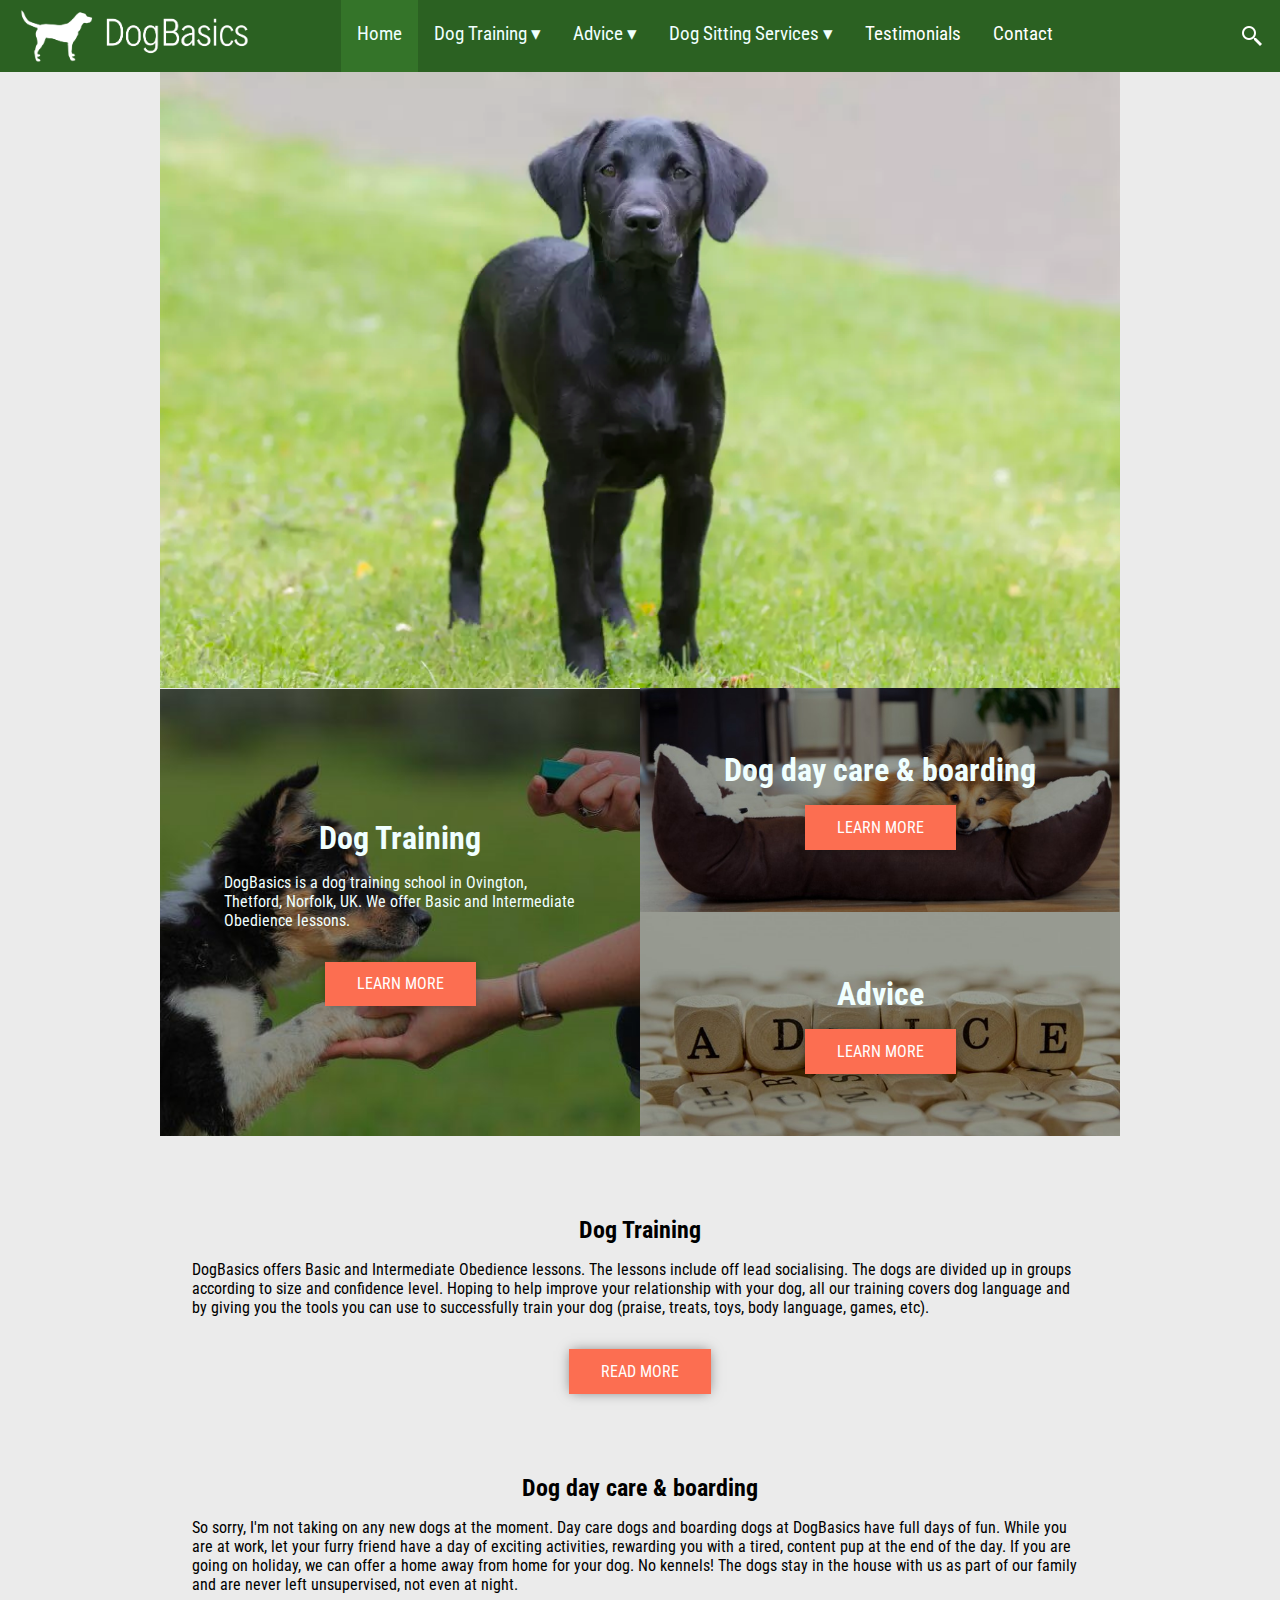
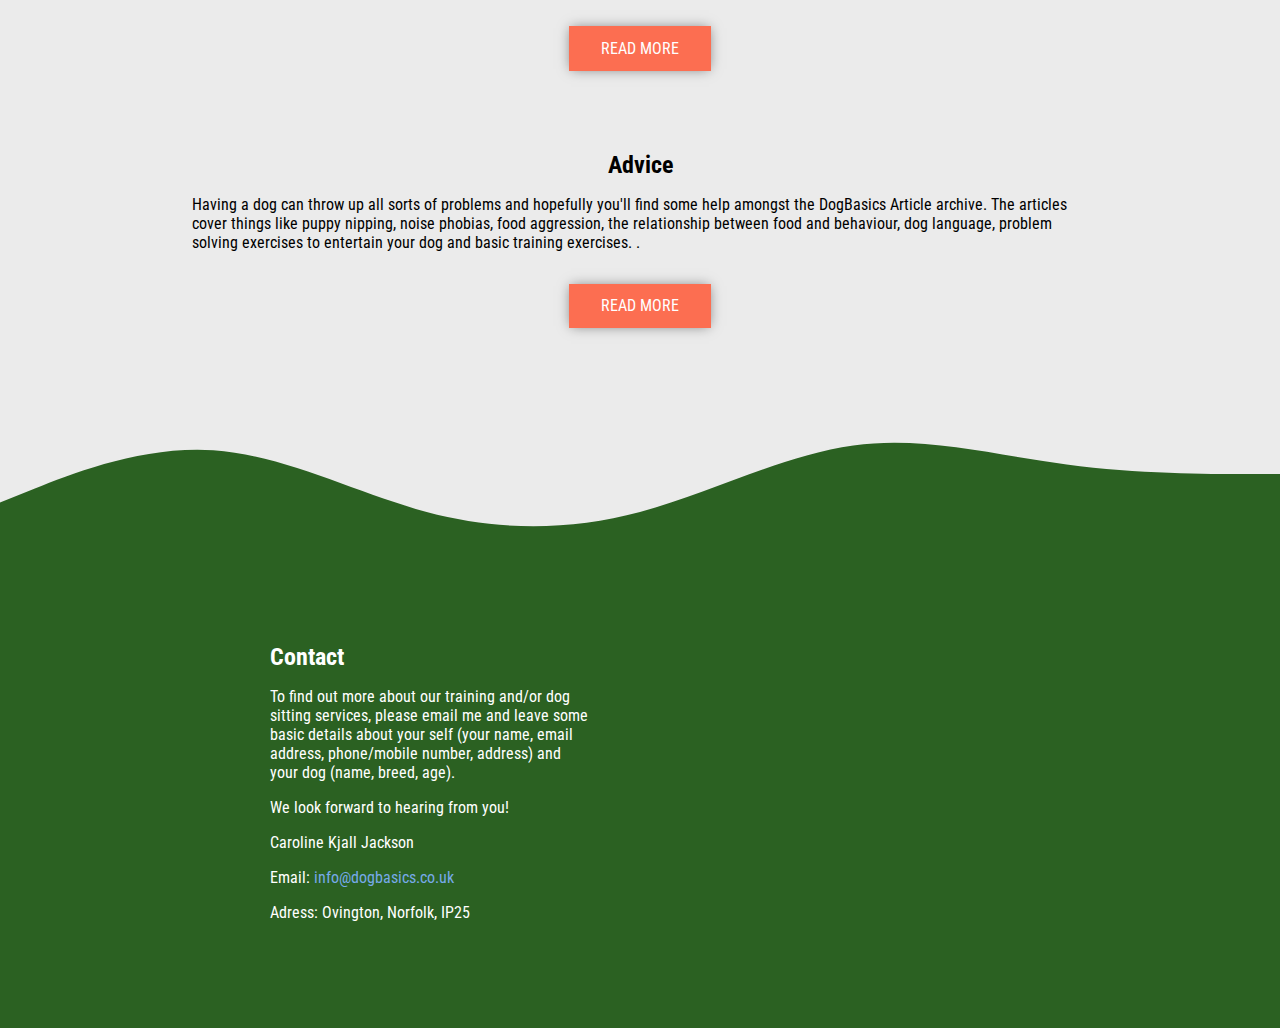
==== index.html @ d2e0d55a "added more content to the website" ====
<!DOCTYPE html>
<html lang="en">
  <head>
    <meta charset="UTF-8" />
    <meta name="viewport" content="width=device-width, initial-scale=1.0" />
    <meta http-equiv="X-UA-Compatible" content="ie=edge" />
    <title>DogBasics</title>
    <link
      href="https://fonts.googleapis.com/css?family=Roboto+Condensed:400,700&display=swap"
      rel="stylesheet"
    />

    <link rel="stylesheet" href="css/styles.css" />
    <link rel="stylesheet" href="css/drawer-menu-styles.css" />
  </head>
  <body>
    <header>
      <div class="brand">
        <img src="img/logo/DogBasics-logo/cover.png" alt="" />
      </div>

      <nav>
        <ul class="navbar">
          <li>Home</li>
          <li>Dog Training ▾</li>
          <li>Advice ▾</li>
          <li>Dog Sitting Services ▾</li>
          <li><a href="review.html">Testimonials</a></li>
          <li><a href="#contact">Contact</a></li>
        </ul>
      </nav>

      <!--    Made by Erik Terwan    -->
      <!--   24th of November 2015   -->
      <!--        MIT License        -->
      <nav role="navigation">
        <div id="menuToggle">
          <!--
    A fake / hidden checkbox is used as click reciever,
    so you can use the :checked selector on it.
    -->
          <input type="checkbox" />

          <!--
    Some spans to act as a hamburger.
    
    They are acting like a real hamburger,
    not that McDonalds stuff.
    -->
          <span></span>
          <span></span>
          <span></span>

          <!--
    Too bad the menu has to be inside of the button
    but hey, it's pure CSS magic.
    -->
          <ul id="menu">
            <a href="index.html"><li class="underline-effect">Home</li></a>
            <a href="#"><li class="underline-effect">Dog Training ▾</li></a>
            <a href="#"><li class="underline-effect">Advice ▾</li></a>
            <a href="#"
              ><li class="underline-effect">Dog Sitting Services ▾</li></a
            >
            <a href="review.html"
              ><li class="underline-effect">Testimonials</li></a
            >
            <a href="#contact"><li class="underline-effect">Contact</li></a>
          </ul>
        </div>
      </nav>

      <!--<div class="hamburger-menu">
        <img src="img/menu.png" alt="" />
      </div>-->
      <div class="search">
        <img src="img/search.png" alt="search" />
      </div>
    </header>

    <main>
      <div class="page">
        <img src="img/svart-hund.webp" alt="" />

        <div class="grid-container">
          <div class="box box1 flex flex-col">
            <h1>Dog Training</h1>
            <p>
                DogBasics is a dog training school in Ovington, Thetford, Norfolk, UK.
                We offer Basic and Intermediate Obedience lessons.
            </p>
            <a class="button" href="#article-1">Learn more</a class="button">
          </div>
          <div class="box box2 flex flex-col">
            <h1>Dog day care & boarding</h1>
            <a class="button"  href="#article-2">Learn more</a class="button">
          </div>
          <div class="box box3 flex flex-col">
            <h1>Advice</h1>
            <a class="button"  href="#article-3">Learn more</a class="button">
          </div>
        </div>

        <section class="article-section">
          <article id="article-1" class="article flex flex-col">
            <h2>Dog Training</h2>
            <p>
              DogBasics offers Basic and Intermediate Obedience lessons. The
              lessons include off lead socialising. The dogs are divided up in
              groups according to size and confidence level. Hoping to help
              improve your relationship with your dog, all our training covers
              dog language and by giving you the tools you can use to
              successfully train your dog (praise, treats, toys, body language,
              games, etc).
            </p>
            <a class="button" class="btn-primary">Read more</a class="button">
          </article>

          <article id="article-2" class="article flex flex-col">
            <h2>Dog day care & boarding</h2>
            <p>
              So sorry, I'm not taking on any new dogs at the moment. Day care
              dogs and boarding dogs at DogBasics have full days of fun. While
              you are at work, let your furry friend have a day of exciting
              activities, rewarding you with a tired, content pup at the end of
              the day. If you are going on holiday, we can offer a home away
              from home for your dog. No kennels! The dogs stay in the house
              with us as part of our family and are never left unsupervised, not
              even at night.
            </p>
            <a class="button" class="btn-primary">Read more</a class="button">
          </article>

          <article id="article-3" class="article flex flex-col">
            <h2>Advice</h2>
            <p>
              Having a dog can throw up all sorts of problems and hopefully
              you'll find some help amongst the DogBasics Article archive. The
              articles cover things like puppy nipping, noise phobias, food
              aggression, the relationship between food and behaviour, dog
              language, problem solving exercises to entertain your dog and
              basic training exercises. .
            </p>
            <a class="button" class="btn-primary">Read more</a class="button">
          </article>
        </section>
      </div>
    </main>

    <!-- Wave image that transitions to the footer -->
    <img class="wave" src="img/wave.svg" alt=""">

    <footer>
      <div id="contact" class="contact-info">
        <h2>Contact</h2>
        <p>
          To find out more about our training and/or dog sitting services,
          please email me and leave some basic details about your self (your
          name, email address, phone/mobile number, address) and your dog (name,
          breed, age).
        </p>
        <p>We look forward to hearing from you!</p>
        <p>Caroline Kjall Jackson</p>
        <p>
          Email:
          <span class="email underline-effect">info@dogbasics.co.uk</span>
        </p>
        <p>Adress: Ovington, Norfolk, IP25</p>
      </div>
      <iframe
        class="googlemaps"
        src="https://www.google.com/maps/embed?pb=!1m18!1m12!1m3!1d326721.86083802104!2d0.6578405490947411!3d52.668157270503066!2m3!1f0!2f0!3f0!3m2!1i1024!2i768!4f13.1!3m3!1m2!1s0x47d9d397fb3843c9%3A0x50e1ca8bbc21370!2sOvington%2C%20Norfolk%2C%20Thetford%2C%20Storbritannien!5e0!3m2!1ssv!2sse!4v1569840923042!5m2!1ssv!2sse"
        width="420"
        height="315"
        frameborder="0"
        style="border:0;"
        allowfullscreen=""
      ></iframe>
    </footer>
  </body>
</html>
---- css/styles.css ----
* {
  box-sizing: border-box;
  margin: 0;
  padding: 0;
}

body {
  font-family: "Roboto Condensed", sans-serif;
  background-color: rgb(235, 235, 235);
}

.button {
  margin-top: 1rem;
  padding: .8rem 2rem;
  box-shadow: 0px 0px 12px -2px rgba(0,0,0,0.5);
  background: #FC6E51;
  color: white;
  text-transform: uppercase;
  text-decoration: none;
  transition: background-color .6s ease;
  border: none;
  outline: none;
}
.button:hover {
  background: rgb(189, 74, 51);
}

a {
  text-decoration: none;
  color: white;
}
a:hover {
  color: white;
}

.flex {
  display: flex;
  justify-content: center;
  align-items: center;
}

.flex-col {
  flex-direction: column;
}

/* HEADER */
header {
  display: flex;
  justify-content: space-between;
  align-items: center;
  background-color: #2b6122;
  color: azure;
  padding: 0 1rem;
}

.brand {
  font-size: 2.5rem;
  display: flex;
  align-items: center;
}

.brand img {
  width: 15rem;
}

.navbar {
  display: none;
  justify-content: center;
  list-style: none;
  font-size: 1.2rem;
  padding-inline-start: 0;
}

.navbar li {
  padding: 1.4rem 1rem;
  border-bottom: 4px solid rgba(255, 255, 255, 0);

  transition: background-color 0.5s ease;
  transition: border-bottom 0.5s ease;
}
.navbar li:hover {
  border-bottom: 4px solid white;
  cursor: pointer;
  background-color: #347429;
}

.navbar li:first-child {
  background-color: #347429;
}

.search {
  display: none;
  justify-content: flex-end;
}

.search img {
  color: white;
  width: 1.5rem;
}

/* MAIN */
main {
  display: flex;
  justify-content: center;
  padding-bottom: 2rem;
}

.page {
  max-width: 960px;
  display: flex;
  flex-direction: column;
  align-items: center;
}

.page img {
  width: 100%;
}

.grid-container {
  display: grid;
  grid-template-areas:
  "box1"
  "box2"
  "box3";
  color: azure;
}

.box {
  background-repeat: no-repeat;
  background-size: 100%, cover;
  background-position: center;
  height: 14rem;
}
.box1 {
  grid-area: box1;
  background-image: url("../img/dog-clicker-training.jpg");
  padding: 0 4rem;
}
.box1 p {
  margin-top: 1rem;
}
.box2 {
  grid-area: box2;
  background-image: url("../img/dog-bed.jpg") ;

}
.box3 {
  grid-area: box3;
  background-image: url("../img/advice.jpg");
 
}

.article-section {
  margin: 0 2rem;
}
.article {
  margin-top: 5rem;
}
.article p {
  margin-top: 1rem;
}

.wave {
  margin-bottom: -1rem; /* Fråga varför detta behövs */
}

/* FOOTER */
footer {
  background-color: #2b6122;
  color: white;
  display: flex;
  justify-content: center;
  padding-bottom: 5rem;
}

.contact-info {
  width: 20rem;
  display: flex;
  flex-direction: column;
  justify-content: center;
}

.contact-info h2,
p {
  margin-bottom: 1rem;
}

.contact-info .email {
  color: #77aae9;
}

@media only screen and (min-width: 1150px) {
  .navbar {
    display: flex;
  }

  .search {
    display: flex;
  }

  .hamburger-menu {
    display: none;
  }
}

@media only screen and (min-width: 600px) {
  .grid-container {
   
  }
}
@media only screen and (min-width: 900px) {
  .grid-container {
    grid-template-columns: 1fr 1fr;
    grid-template-areas:
      "box1 box2"
      "box1 box3";
  }

  .box1 {
    background-size: 140%;
    height: 28rem;
  }
}

/* ANIMATIONS */
.underline-effect {
  position: relative;
}

.underline-effect::before {
  content: "";
  position: absolute;
  bottom: 0;
  left: 0;
  right: 0;
  height: 2px;
  background-color: #000000;
  transform-origin: bottom right;
  transform: scaleX(0);
  transition: transform 0.5s ease;
}

.underline-effect:hover::before {
  transform-origin: bottom left;
  transform: scaleX(1);
}
---- css/drawer-menu-styles.css ----
/*
 * Made by Erik Terwan
 * 24th of November 2015
 * MIT License
 *
 *
 * If you are thinking of using this in
 * production code, beware of the browser
 * prefixes.
 */

#menu a {
  text-decoration: none;
  color: #232323;
  transition: color 0.3s ease;
}

#menu a:hover {
  color: tomato;
}

#menuToggle {
  display: block;
  position: relative;

  z-index: 1;

  -webkit-user-select: none;
  user-select: none;
}

#menuToggle input {
  display: block;
  width: 40px;
  height: 32px;
  position: absolute;
  top: -7px;
  left: -5px;

  cursor: pointer;

  opacity: 0; /* hide this */
  z-index: 2; /* and place it over the hamburger */

  -webkit-touch-callout: none;
}

/*
  * Just a quick hamburger
  */
#menuToggle span {
  display: block;
  width: 33px;
  height: 4px;
  margin-bottom: 5px;
  position: relative;

  background: white;
  border-radius: 3px;

  z-index: 1;

  transform-origin: 4px 0px;

  transition: transform 0.5s cubic-bezier(0.77, 0.2, 0.05, 1),
    background 0.5s cubic-bezier(0.77, 0.2, 0.05, 1), opacity 0.55s ease;
}

#menuToggle span:first-child {
  transform-origin: 0% 0%;
}

#menuToggle span:nth-last-child(2) {
  transform-origin: 0% 100%;
}

/* 
  * Transform all the slices of hamburger
  * into a crossmark.
  */
#menuToggle input:checked ~ span {
  opacity: 1;
  transform: rotate(45deg) translate(-2px, -1px);
  background: #232323;
}

/*
  * But let's hide the middle one.
  */
#menuToggle input:checked ~ span:nth-last-child(3) {
  opacity: 0;
  transform: rotate(0deg) scale(0.2, 0.2);
}

/*
  * Ohyeah and the last one should go the other direction
  */
#menuToggle input:checked ~ span:nth-last-child(2) {
  transform: rotate(-45deg) translate(0, -1px);
}

/*
  * Make this absolute positioned
  * at the top left of the screen
  */
#menu {
  position: absolute;
  width: 300px;
  height: 100vh;
  margin: -100px 0 0 -250px;
  padding: 50px;
  padding-top: 125px;

  background: #ededed;
  list-style-type: none;
  -webkit-font-smoothing: antialiased;
  /* to stop flickering of text in safari */

  transform-origin: 0% 0%;
  transform: translate(100%, 0);

  transition: transform 0.5s cubic-bezier(0.77, 0.2, 0.05, 1);
}

#menu li {
  padding: 10px 0;
  font-size: 22px;
}

/*
  * And let's slide it in from the left
  */
#menuToggle input:checked ~ ul {
  transform: none;
}

@media only screen and (min-width: 1150px) {
 

  #menuToggle {
    display: none;
  }
}
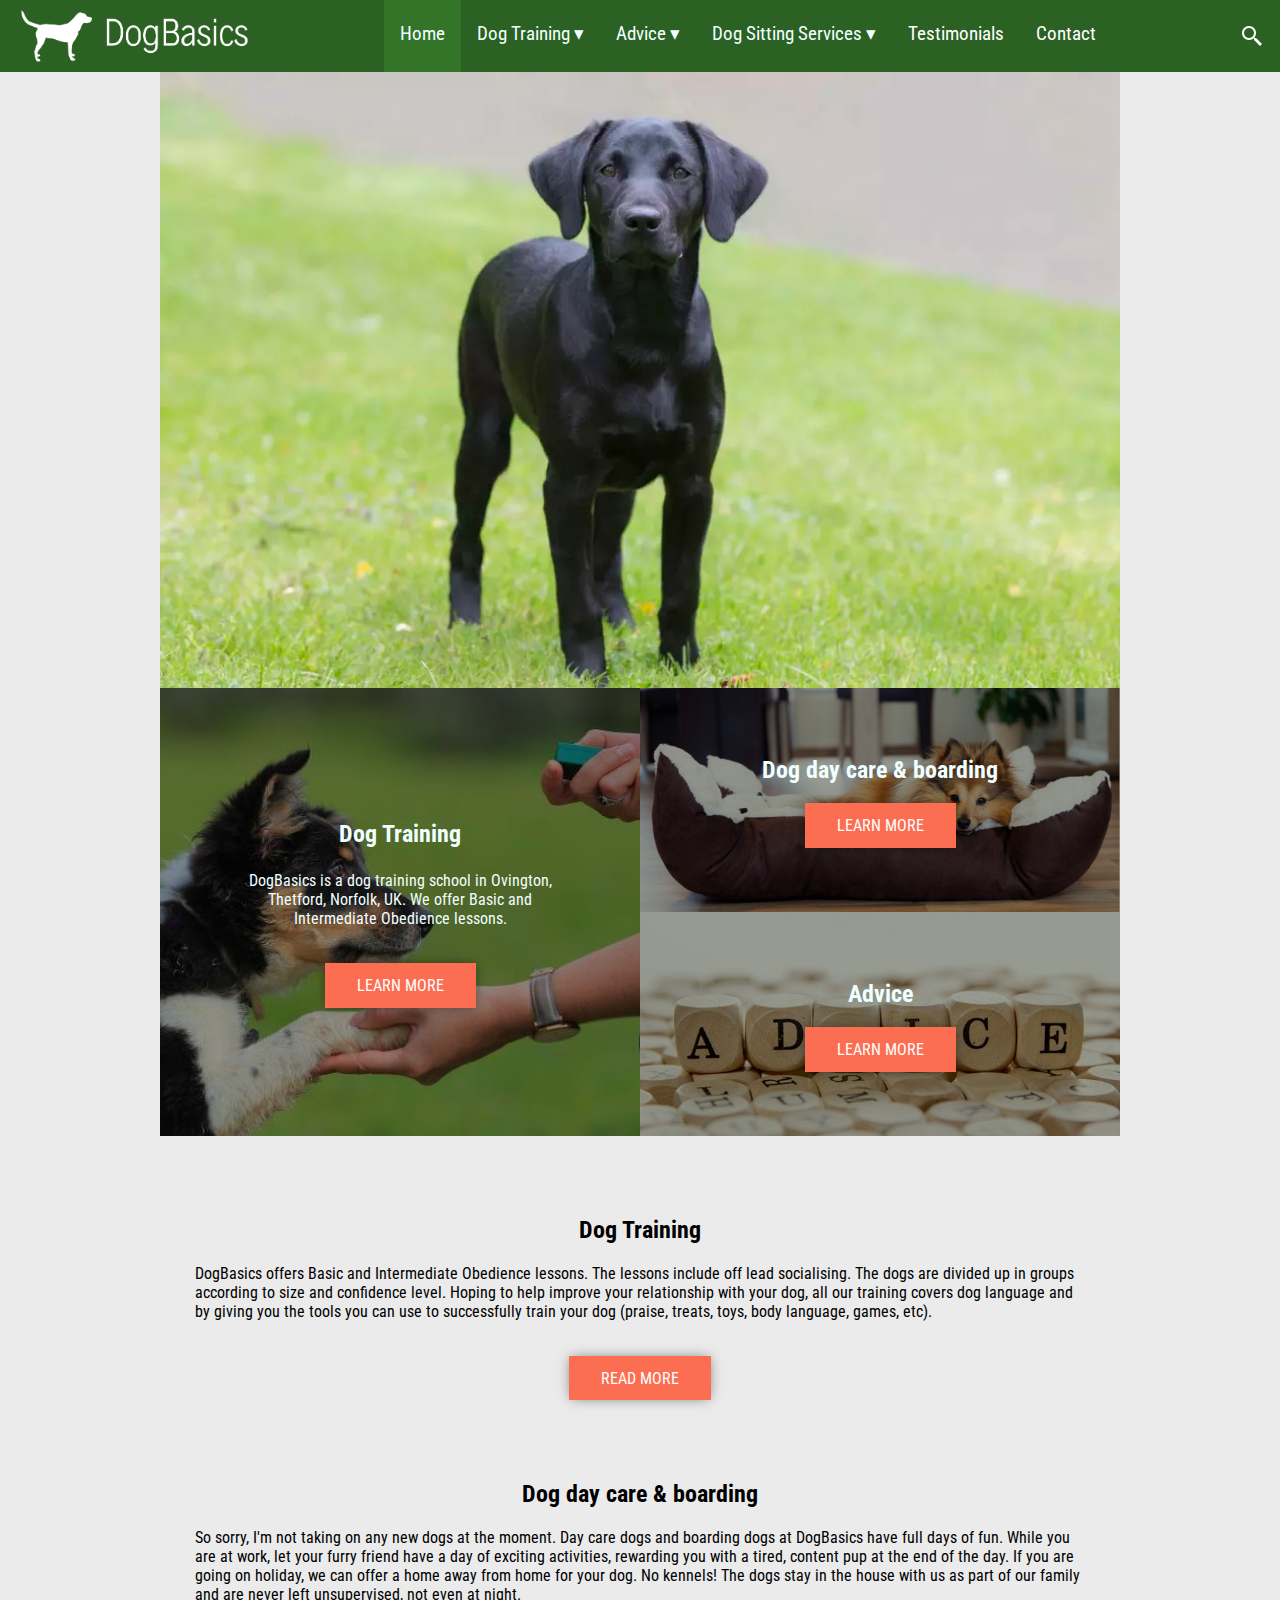
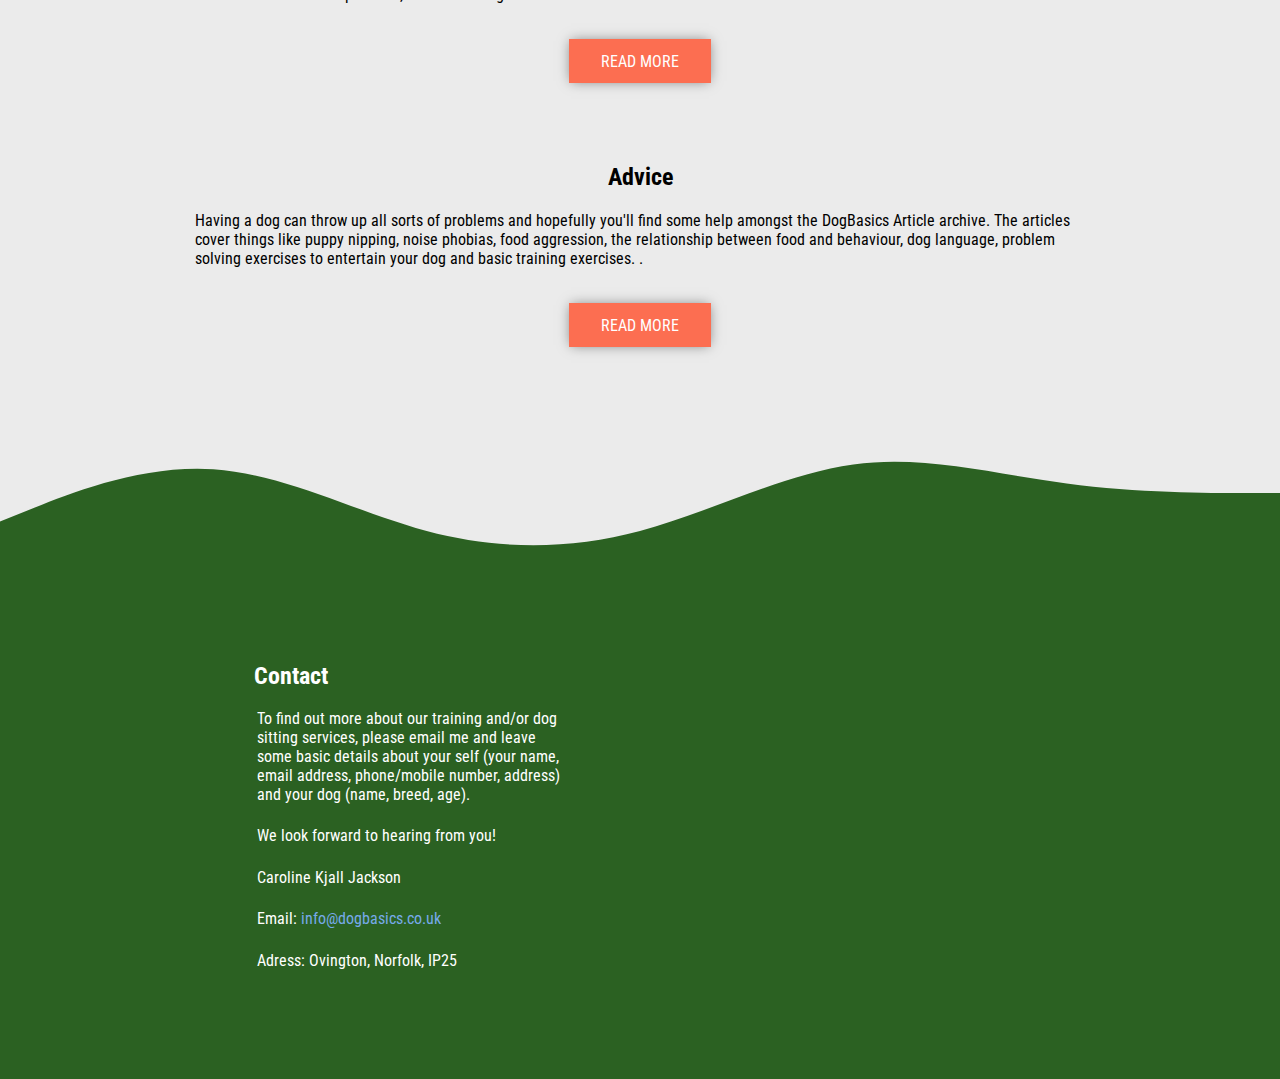
==== commit 5fefe318: "added a review page and made the footer responsive" ====
--- a/index.html
+++ b/index.html
@@ -30,31 +30,13 @@
         </ul>
       </nav>
 
-      <!--    Made by Erik Terwan    -->
-      <!--   24th of November 2015   -->
-      <!--        MIT License        -->
-      <nav role="navigation">
-        <div id="menuToggle">
-          <!--
-    A fake / hidden checkbox is used as click reciever,
-    so you can use the :checked selector on it.
-    -->
+  <!--
           <input type="checkbox" />
 
-          <!--
-    Some spans to act as a hamburger.
-    
-    They are acting like a real hamburger,
-    not that McDonalds stuff.
-    -->
           <span></span>
           <span></span>
           <span></span>
 
-          <!--
-    Too bad the menu has to be inside of the button
-    but hey, it's pure CSS magic.
-    -->
           <ul id="menu">
             <a href="index.html"><li class="underline-effect">Home</li></a>
             <a href="#"><li class="underline-effect">Dog Training ▾</li></a>
@@ -69,10 +51,11 @@
           </ul>
         </div>
       </nav>
+    -->
 
-      <!--<div class="hamburger-menu">
+      <div class="hamburger-menu">
         <img src="img/menu.png" alt="" />
-      </div>-->
+      </div>
       <div class="search">
         <img src="img/search.png" alt="search" />
       </div>
@@ -84,7 +67,7 @@
 
         <div class="grid-container">
           <div class="box box1 flex flex-col">
-            <h1>Dog Training</h1>
+            <h2>Dog Training</h2>
             <p>
                 DogBasics is a dog training school in Ovington, Thetford, Norfolk, UK.
                 We offer Basic and Intermediate Obedience lessons.
@@ -92,11 +75,11 @@
             <a class="button" href="#article-1">Learn more</a class="button">
           </div>
           <div class="box box2 flex flex-col">
-            <h1>Dog day care & boarding</h1>
-            <a class="button"  href="#article-2">Learn more</a class="button">
+            <h2>Dog day care & boarding</h2>
+            <a class="button" href="#article-2">Learn more</a class="button">
           </div>
           <div class="box box3 flex flex-col">
-            <h1>Advice</h1>
+            <h2>Advice</h2>
             <a class="button"  href="#article-3">Learn more</a class="button">
           </div>
         </div>
@@ -150,7 +133,7 @@
     <!-- Wave image that transitions to the footer -->
     <img class="wave" src="img/wave.svg" alt=""">
 
-    <footer>
+    <footer class="flex flex-col">
       <div id="contact" class="contact-info">
         <h2>Contact</h2>
         <p>
--- a/css/styles.css
+++ b/css/styles.css
@@ -42,6 +42,7 @@
 .flex-col {
   flex-direction: column;
 }
+
 
 /* HEADER */
 header {
@@ -127,7 +128,7 @@
 
 .box {
   background-repeat: no-repeat;
-  background-size: 100%, cover;
+  background-size: cover;
   background-position: center;
   height: 14rem;
 }
@@ -135,6 +136,11 @@
   grid-area: box1;
   background-image: url("../img/dog-clicker-training.jpg");
   padding: 0 4rem;
+  text-align: center;
+}
+.box > h2, p {
+  background: rgba(0,0,0,0);
+  padding: .2rem;
 }
 .box1 p {
   margin-top: 1rem;
@@ -168,8 +174,6 @@
 footer {
   background-color: #2b6122;
   color: white;
-  display: flex;
-  justify-content: center;
   padding-bottom: 5rem;
 }
 
@@ -189,6 +193,11 @@
   color: #77aae9;
 }
 
+.googlemaps {
+  margin-top: 2rem;
+}
+
+/* LARGE SCREEN */
 @media only screen and (min-width: 1150px) {
   .navbar {
     display: flex;
@@ -203,11 +212,7 @@
   }
 }
 
-@media only screen and (min-width: 600px) {
-  .grid-container {
-   
-  }
-}
+/* MEDIUM SCREEN */
 @media only screen and (min-width: 900px) {
   .grid-container {
     grid-template-columns: 1fr 1fr;
@@ -217,9 +222,18 @@
   }
 
   .box1 {
-    background-size: 140%;
+    background-size: 155%;
     height: 28rem;
   }
+
+  footer {
+    flex-direction: row !important;
+  }
+
+  .contact-info {
+    margin-right: 2rem;
+  }
+
 }
 
 /* ANIMATIONS */
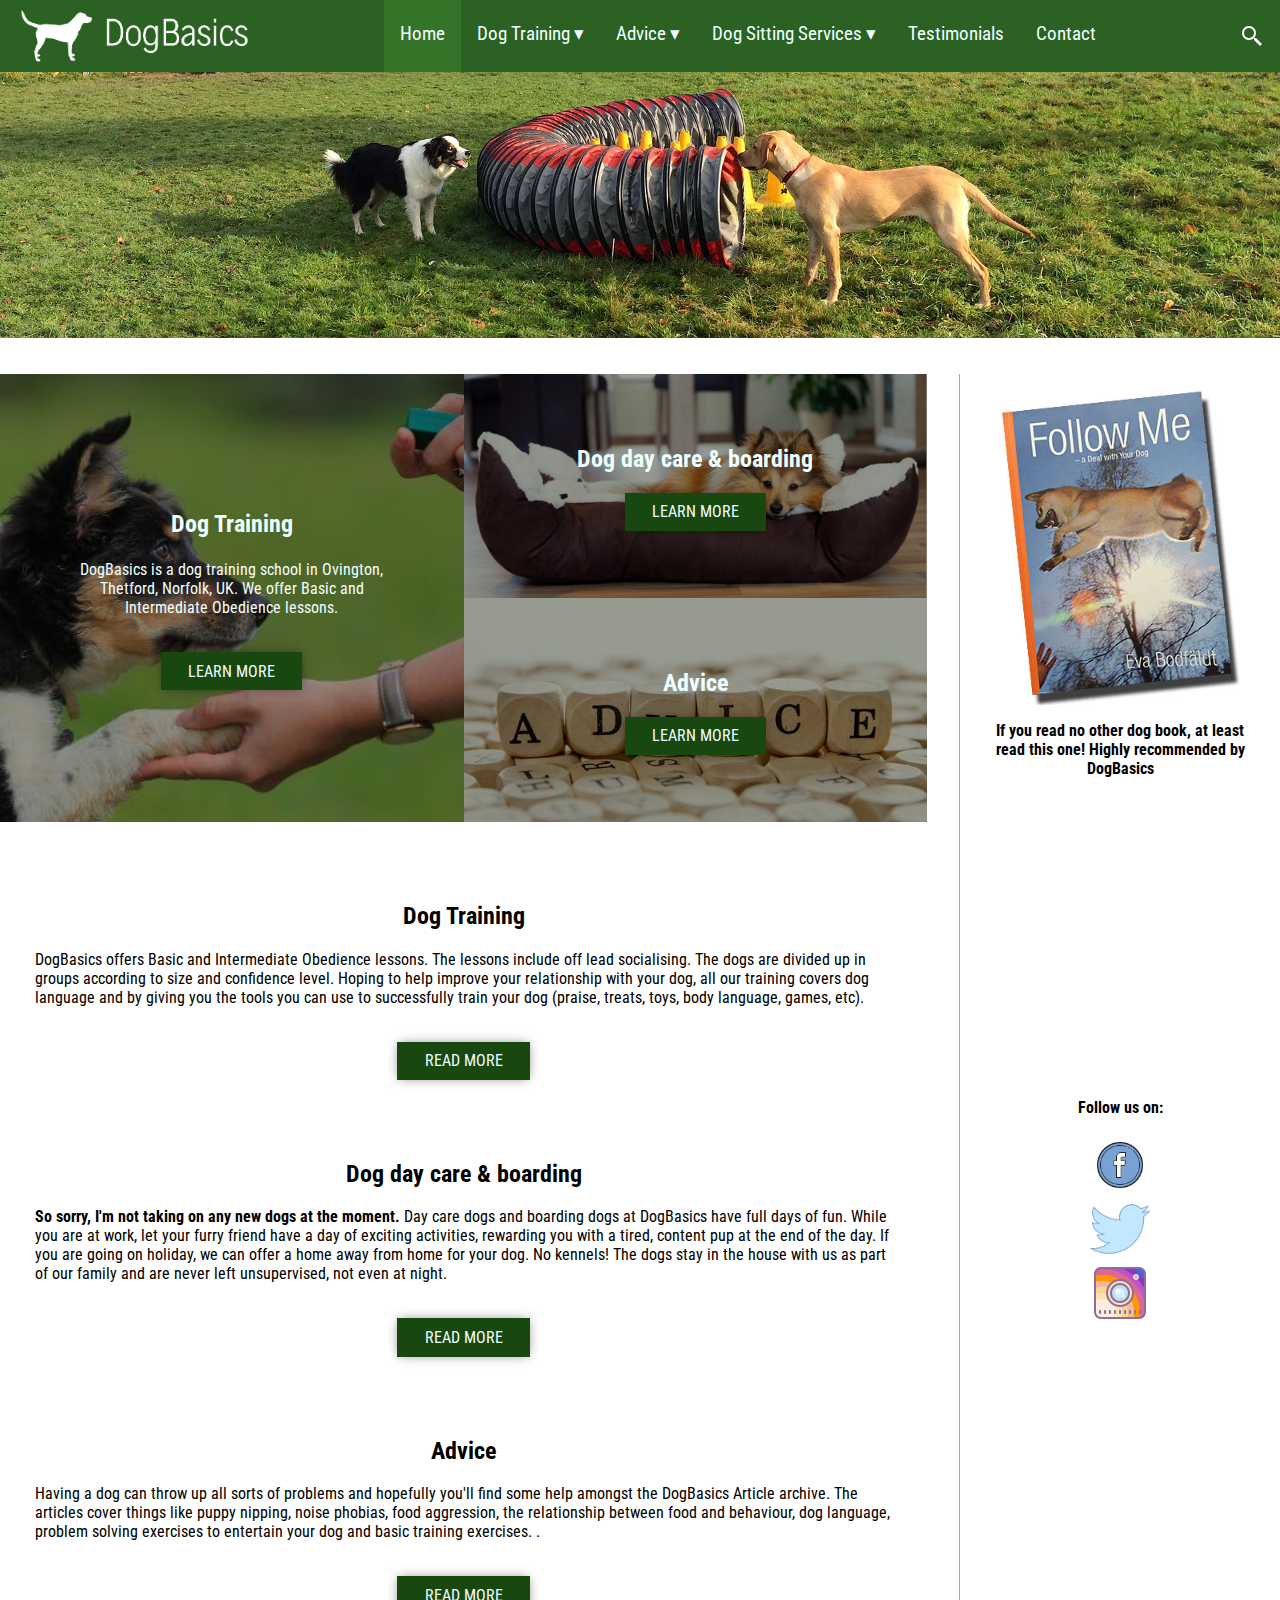
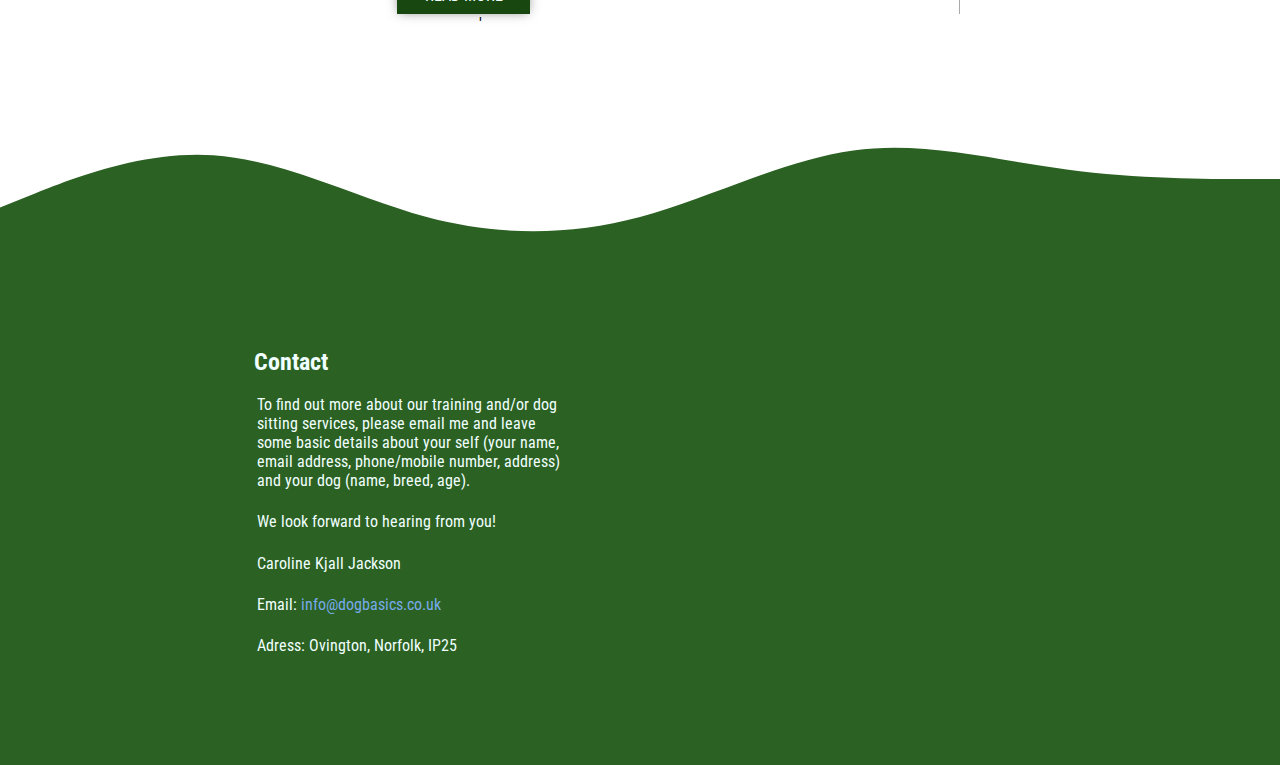
==== commit 2d6e5137: "added a sidebar to index.html and a folder with screenshots" ====
--- a/index.html
+++ b/index.html
@@ -15,124 +15,128 @@
   </head>
   <body>
     <header>
-      <div class="brand">
-        <img src="img/logo/DogBasics-logo/cover.png" alt="" />
+      <div class="navbar-container">
+        <div class="brand">
+          <img src="img/logo/DogBasics-logo/cover.png" alt="" />
+        </div>
+
+        <nav>
+          <ul class="navbar">
+            <li>Home</li>
+            <li>Dog Training ▾</li>
+            <li>Advice ▾</li>
+            <li>Dog Sitting Services ▾</li>
+            <li><a href="review.html">Testimonials</a></li>
+            <li><a href="#contact">Contact</a></li>
+          </ul>
+        </nav>
+
+        <div class="hamburger-menu">
+          <img src="img/menu.png" alt="" />
+        </div>
+        <div class="search">
+          <img src="img/search.png" alt="search" />
+        </div>
       </div>
-
-      <nav>
-        <ul class="navbar">
-          <li>Home</li>
-          <li>Dog Training ▾</li>
-          <li>Advice ▾</li>
-          <li>Dog Sitting Services ▾</li>
-          <li><a href="review.html">Testimonials</a></li>
-          <li><a href="#contact">Contact</a></li>
-        </ul>
-      </nav>
-
-  <!--
-          <input type="checkbox" />
-
-          <span></span>
-          <span></span>
-          <span></span>
-
-          <ul id="menu">
-            <a href="index.html"><li class="underline-effect">Home</li></a>
-            <a href="#"><li class="underline-effect">Dog Training ▾</li></a>
-            <a href="#"><li class="underline-effect">Advice ▾</li></a>
-            <a href="#"
-              ><li class="underline-effect">Dog Sitting Services ▾</li></a
-            >
-            <a href="review.html"
-              ><li class="underline-effect">Testimonials</li></a
-            >
-            <a href="#contact"><li class="underline-effect">Contact</li></a>
-          </ul>
-        </div>
-      </nav>
-    -->
-
-      <div class="hamburger-menu">
-        <img src="img/menu.png" alt="" />
-      </div>
-      <div class="search">
-        <img src="img/search.png" alt="search" />
-      </div>
+      <img
+        class="cover-img"
+        src="img/cover-img.jpg"
+        style="width:100%;"
+        alt=""
+      />
     </header>
 
     <main>
-      <div class="page">
-        <img src="img/svart-hund.webp" alt="" />
+      <div class="page" style="margin-top: 0px;">
+        <section class="content">
+          <div class="grid-container">
+            <div class="box box1 flex flex-col">
+              <h2>Dog Training</h2>
+              <p>
+                DogBasics is a dog training school in Ovington, Thetford,
+                Norfolk, UK. We offer Basic and Intermediate Obedience lessons.
+              </p>
+              <a class="button" href="#article-1">Learn more</a>
+            </div>
+            <div class="box box2 flex flex-col">
+              <h2>Dog day care & boarding</h2>
+              <a class="button" href="#article-2">Learn more</a>
+            </div>
+            <div class="box box3 flex flex-col">
+              <h2>Advice</h2>
+              <a class="button" href="#article-3">Learn more</a>
+            </div>
+          </div>
 
-        <div class="grid-container">
-          <div class="box box1 flex flex-col">
-            <h2>Dog Training</h2>
-            <p>
-                DogBasics is a dog training school in Ovington, Thetford, Norfolk, UK.
-                We offer Basic and Intermediate Obedience lessons.
-            </p>
-            <a class="button" href="#article-1">Learn more</a class="button">
-          </div>
-          <div class="box box2 flex flex-col">
-            <h2>Dog day care & boarding</h2>
-            <a class="button" href="#article-2">Learn more</a class="button">
-          </div>
-          <div class="box box3 flex flex-col">
-            <h2>Advice</h2>
-            <a class="button"  href="#article-3">Learn more</a class="button">
-          </div>
-        </div>
+          <section class="article-section">
+            <article id="article-1" class="article flex flex-col">
+              <h2>Dog Training</h2>
+              <p>
+                DogBasics offers Basic and Intermediate Obedience lessons. The
+                lessons include off lead socialising. The dogs are divided up in
+                groups according to size and confidence level. Hoping to help
+                improve your relationship with your dog, all our training covers
+                dog language and by giving you the tools you can use to
+                successfully train your dog (praise, treats, toys, body
+                language, games, etc).
+              </p>
+              <a class="button" class="btn-primary">Read more</a>
+            </article>
 
-        <section class="article-section">
-          <article id="article-1" class="article flex flex-col">
-            <h2>Dog Training</h2>
-            <p>
-              DogBasics offers Basic and Intermediate Obedience lessons. The
-              lessons include off lead socialising. The dogs are divided up in
-              groups according to size and confidence level. Hoping to help
-              improve your relationship with your dog, all our training covers
-              dog language and by giving you the tools you can use to
-              successfully train your dog (praise, treats, toys, body language,
-              games, etc).
-            </p>
-            <a class="button" class="btn-primary">Read more</a class="button">
-          </article>
+            <article id="article-2" class="article flex flex-col">
+              <h2>Dog day care & boarding</h2>
+              <p>
+                <strong
+                  >So sorry, I'm not taking on any new dogs at the
+                  moment.</strong
+                >
+                Day care dogs and boarding dogs at DogBasics have full days of
+                fun. While you are at work, let your furry friend have a day of
+                exciting activities, rewarding you with a tired, content pup at
+                the end of the day. If you are going on holiday, we can offer a
+                home away from home for your dog. No kennels! The dogs stay in
+                the house with us as part of our family and are never left
+                unsupervised, not even at night.
+              </p>
+              <a class="button" class="btn-primary">Read more</a>
+            </article>
 
-          <article id="article-2" class="article flex flex-col">
-            <h2>Dog day care & boarding</h2>
-            <p>
-              So sorry, I'm not taking on any new dogs at the moment. Day care
-              dogs and boarding dogs at DogBasics have full days of fun. While
-              you are at work, let your furry friend have a day of exciting
-              activities, rewarding you with a tired, content pup at the end of
-              the day. If you are going on holiday, we can offer a home away
-              from home for your dog. No kennels! The dogs stay in the house
-              with us as part of our family and are never left unsupervised, not
-              even at night.
-            </p>
-            <a class="button" class="btn-primary">Read more</a class="button">
-          </article>
-
-          <article id="article-3" class="article flex flex-col">
-            <h2>Advice</h2>
-            <p>
-              Having a dog can throw up all sorts of problems and hopefully
-              you'll find some help amongst the DogBasics Article archive. The
-              articles cover things like puppy nipping, noise phobias, food
-              aggression, the relationship between food and behaviour, dog
-              language, problem solving exercises to entertain your dog and
-              basic training exercises. .
-            </p>
-            <a class="button" class="btn-primary">Read more</a class="button">
-          </article>
+            <article id="article-3" class="article flex flex-col">
+              <h2>Advice</h2>
+              <p>
+                Having a dog can throw up all sorts of problems and hopefully
+                you'll find some help amongst the DogBasics Article archive. The
+                articles cover things like puppy nipping, noise phobias, food
+                aggression, the relationship between food and behaviour, dog
+                language, problem solving exercises to entertain your dog and
+                basic training exercises. .
+              </p>
+              <a class="button" class="btn-primary">Read more</a>
+            </article>
+          </section>
         </section>
       </div>
+
+      <aside class="sidebar">
+        <div class="book-recommendation">
+          <img src="img/followMe2.jpg" alt="" />
+          <h4>
+            If you read no other dog book, at least read this one! Highly
+            recommended by DogBasics
+          </h4>
+        </div>
+        <div class="social">
+          <h4>Follow us on:</h4>
+          <img src="img/icons/facebook.png" alt="" />
+          <img src="img/icons/twitter.png" alt="" />
+          <img src="img/icons/instagram.png" alt="" />
+        </div>
+      </aside>
+      '
     </main>
 
     <!-- Wave image that transitions to the footer -->
     <img class="wave" src="img/wave.svg" alt=""">
-
     <footer class="flex flex-col">
       <div id="contact" class="contact-info">
         <h2>Contact</h2>
--- a/css/styles.css
+++ b/css/styles.css
@@ -6,20 +6,22 @@
 
 body {
   font-family: "Roboto Condensed", sans-serif;
-  background-color: rgb(235, 235, 235);
+  /* background-color: rgb(235, 235, 235); */
 }
 
 .button {
   margin-top: 1rem;
-  padding: .8rem 2rem;
-  box-shadow: 0px 0px 12px -2px rgba(0,0,0,0.5);
-  background: #FC6E51;
-  color: white;
+  padding: 0.6rem 1.7rem;
+  box-shadow: 0px 0px 12px -2px rgba(0, 0, 0, 0.5);
+  /* background: #fc6e51; */
+  background-color: #184810;
+  color: azure;
   text-transform: uppercase;
   text-decoration: none;
-  transition: background-color .6s ease;
+  transition: background-color 0.6s ease;
   border: none;
   outline: none;
+  cursor: pointer;
 }
 .button:hover {
   background: rgb(189, 74, 51);
@@ -27,10 +29,10 @@
 
 a {
   text-decoration: none;
-  color: white;
+  color: azure;
 }
 a:hover {
-  color: white;
+  color: azure;
 }
 
 .flex {
@@ -43,12 +45,11 @@
   flex-direction: column;
 }
 
-
 /* HEADER */
-header {
-  display: flex;
+.navbar-container {
+  display: flex;
+  align-items: center;
   justify-content: space-between;
-  align-items: center;
   background-color: #2b6122;
   color: azure;
   padding: 0 1rem;
@@ -80,7 +81,7 @@
   transition: border-bottom 0.5s ease;
 }
 .navbar li:hover {
-  border-bottom: 4px solid white;
+  border-bottom: 4px solid azure;
   cursor: pointer;
   background-color: #347429;
 }
@@ -95,22 +96,59 @@
 }
 
 .search img {
-  color: white;
+  color: azure;
   width: 1.5rem;
 }
 
 /* MAIN */
 main {
-  display: flex;
-  justify-content: center;
+  display: grid;
+  justify-items: center;
+  grid-template-columns: 1fr;
+  grid-template-areas:
+    "page"
+    "sidebar";
   padding-bottom: 2rem;
-}
-
-.page {
-  max-width: 960px;
+  padding-top: 2rem;
+}
+
+.sidebar {
+  grid-area: sidebar;
+  margin-top: 5rem;
+  max-width: 30rem;
+  display: grid;
+  grid-auto-columns: auto minmax(10rem, 1fr);
+  grid-template-areas: "book-recommendation social";
+}
+.sidebar h4 {
+  margin: 1rem 0;
+}
+
+.sidebar .book-recommendation {
   display: flex;
   flex-direction: column;
   align-items: center;
+  text-align: center;
+  grid-area: book-recommendation;
+}
+
+.sidebar .book-recommendation img {
+  width: 15rem;
+}
+.sidebar .social {
+  display: flex;
+  flex-direction: column;
+  align-items: flex-end;
+  grid-area: social;
+}
+.sidebar .social img {
+  display: block;
+  width: 4rem;
+  cursor: pointer;
+}
+.page {
+  grid-area: page;
+  max-width: 960px;
 }
 
 .page img {
@@ -120,12 +158,15 @@
 .grid-container {
   display: grid;
   grid-template-areas:
-  "box1"
-  "box2"
-  "box3";
-  color: azure;
-}
-
+    "box1"
+    "box2"
+    "box3";
+  color: azure;
+}
+
+.content {
+  border-right: 1px solid rgb(168, 168, 168);
+}
 .box {
   background-repeat: no-repeat;
   background-size: cover;
@@ -138,22 +179,21 @@
   padding: 0 4rem;
   text-align: center;
 }
-.box > h2, p {
-  background: rgba(0,0,0,0);
-  padding: .2rem;
+.box > h2,
+p {
+  background: rgba(0, 0, 0, 0);
+  padding: 0.2rem;
 }
 .box1 p {
   margin-top: 1rem;
 }
 .box2 {
   grid-area: box2;
-  background-image: url("../img/dog-bed.jpg") ;
-
+  background-image: url("../img/dog-bed.jpg");
 }
 .box3 {
   grid-area: box3;
   background-image: url("../img/advice.jpg");
- 
 }
 
 .article-section {
@@ -173,7 +213,7 @@
 /* FOOTER */
 footer {
   background-color: #2b6122;
-  color: white;
+  color: azure;
   padding-bottom: 5rem;
 }
 
@@ -214,6 +254,11 @@
 
 /* MEDIUM SCREEN */
 @media only screen and (min-width: 900px) {
+  main {
+    grid-template-columns: auto auto;
+    justify-content: center;
+    grid-template-areas: "page sidebar";
+  }
   .grid-container {
     grid-template-columns: 1fr 1fr;
     grid-template-areas:
@@ -221,9 +266,31 @@
       "box1 box3";
   }
 
+  .content {
+    padding-right: 2rem;
+  }
   .box1 {
-    background-size: 155%;
+    background-size: 180%;
     height: 28rem;
+  }
+
+  .sidebar {
+    grid-template-areas: "book-recommendation" "social";
+    justify-items: center;
+    align-items: start;
+    max-width: 20rem;
+    padding: 0 2rem;
+
+    margin-top: 1rem;
+  }
+
+  .sidebar .book-recommendation {
+    align-items: center;
+    justify-content: flex-start;
+  }
+
+  .sidebar .social {
+    align-items: center;
   }
 
   footer {
@@ -233,7 +300,6 @@
   .contact-info {
     margin-right: 2rem;
   }
-
 }
 
 /* ANIMATIONS */
@@ -248,7 +314,7 @@
   left: 0;
   right: 0;
   height: 2px;
-  background-color: #000000;
+  background-color: #77aae9;
   transform-origin: bottom right;
   transform: scaleX(0);
   transition: transform 0.5s ease;
@@ -258,5 +324,3 @@
   transform-origin: bottom left;
   transform: scaleX(1);
 }
-
-
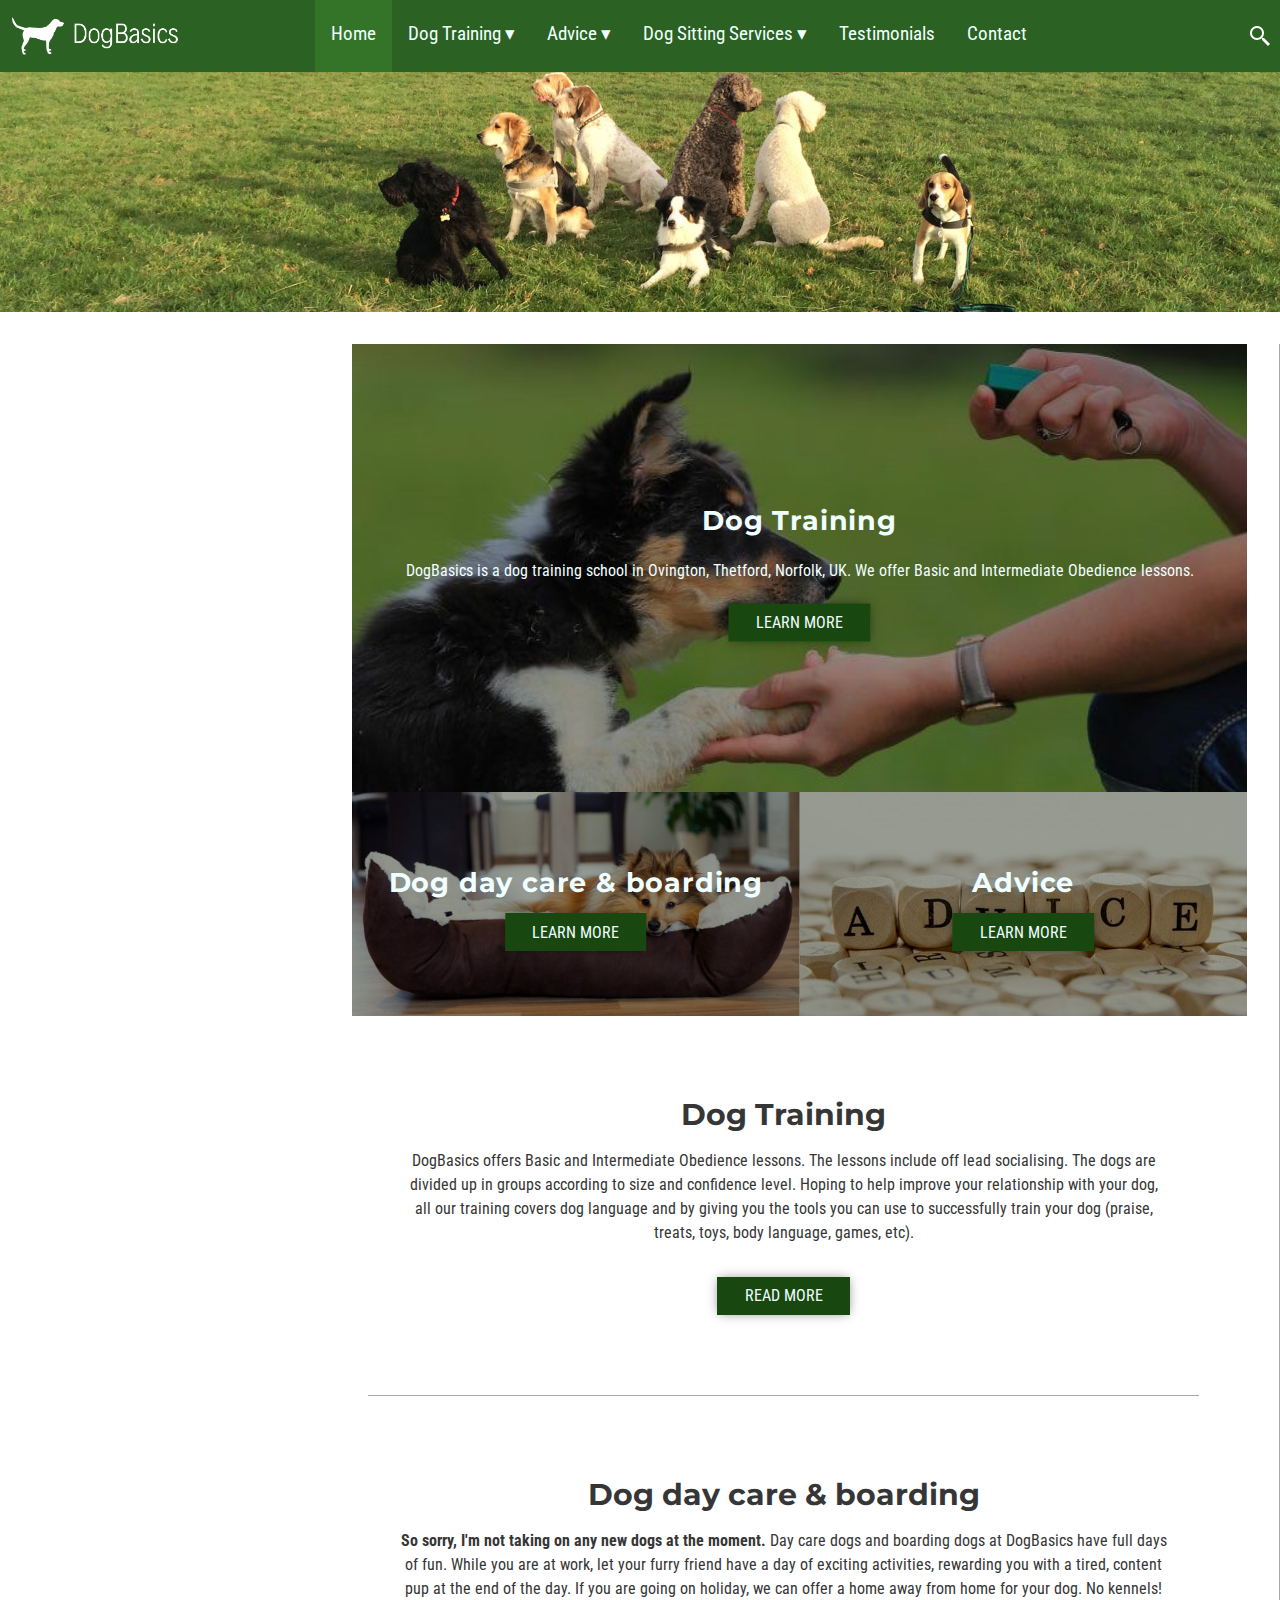
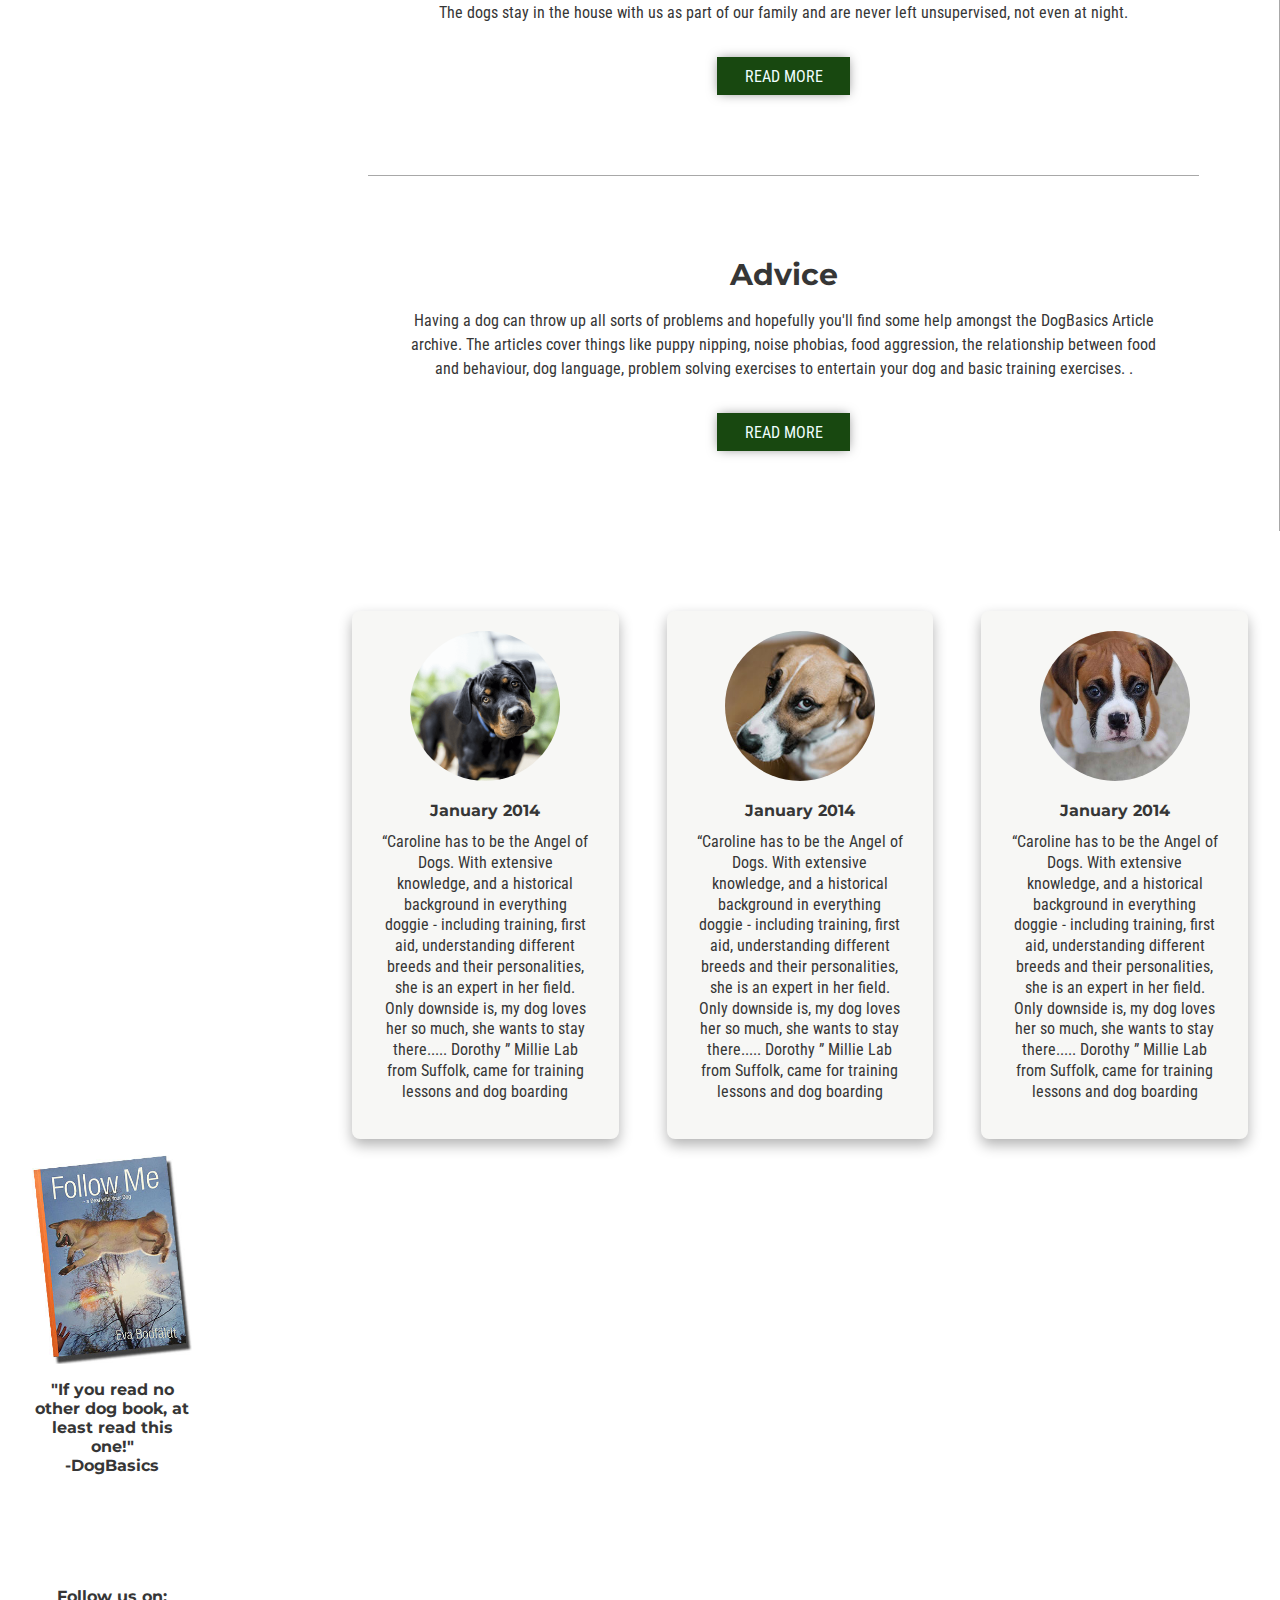
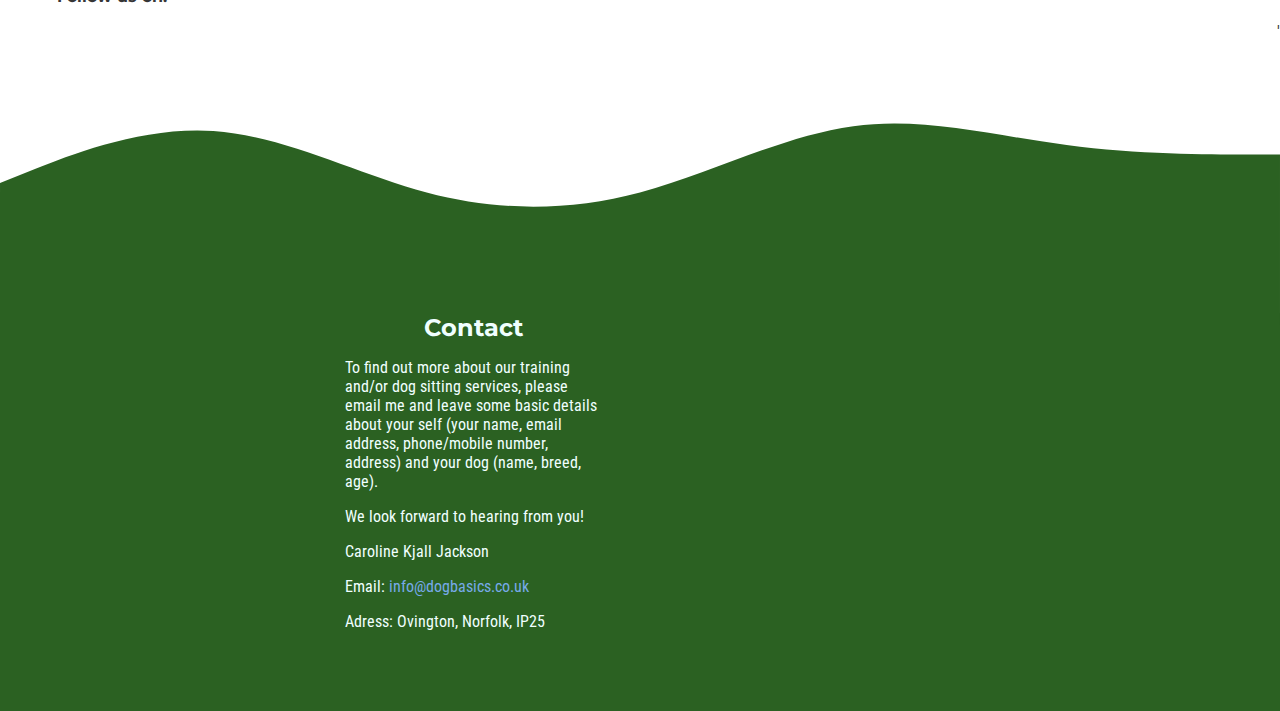
==== commit 7ce5ea70: "refactored the css and improved responsiveness further" ====
--- a/index.html
+++ b/index.html
@@ -5,32 +5,146 @@
     <meta name="viewport" content="width=device-width, initial-scale=1.0" />
     <meta http-equiv="X-UA-Compatible" content="ie=edge" />
     <title>DogBasics</title>
+
+    <!-- FONTS -->
     <link
       href="https://fonts.googleapis.com/css?family=Roboto+Condensed:400,700&display=swap"
       rel="stylesheet"
     />
-
+    <link href="https://fonts.googleapis.com/css?family=Montserrat&display=swap" rel="stylesheet">
+
+    <!--  STYLES -->
+    <link rel="stylesheet" href="css/drawer-menu-styles.css" />
     <link rel="stylesheet" href="css/styles.css" />
-    <link rel="stylesheet" href="css/drawer-menu-styles.css" />
+    <link rel="stylesheet" href="css/styles-tablet.css" />
+    <link rel="stylesheet" href="css/styles-desktop.css" />
+
+    <!--  ICONS -->
+    <link
+      rel="stylesheet"
+      href="https://use.fontawesome.com/releases/v5.11.2/css/all.css"
+      integrity="sha384-KA6wR/X5RY4zFAHpv/CnoG2UW1uogYfdnP67Uv7eULvTveboZJg0qUpmJZb5VqzN"
+      crossorigin="anonymous"
+    />
   </head>
   <body>
     <header>
-      <div class="navbar-container">
+      <div style="width: 100%" class="navbar-container">
         <div class="brand">
           <img src="img/logo/DogBasics-logo/cover.png" alt="" />
         </div>
 
         <nav>
           <ul class="navbar">
-            <li>Home</li>
-            <li>Dog Training ▾</li>
-            <li>Advice ▾</li>
-            <li>Dog Sitting Services ▾</li>
-            <li><a href="review.html">Testimonials</a></li>
+            <li><a href="index.html">Home</a></li>
+            <li class="dropdown">
+              <span>Dog Training ▾</span>
+              <ul class="dropdown-menu">
+                <li class="underline-effect">
+                  <a href="#">Training at DogBasics</a>
+                </li>
+                <li class="underline-effect"><a href="#">For Puppies</a></li>
+                <li class="underline-effect">
+                  <a href="#">Basic Obedience</a>
+                </li>
+                <li class="underline-effect">
+                  <a href="#">Advanced Obedience</a>
+                </li>
+                <li class="underline-effect">
+                  <a href="#">Private Training</a>
+                </li>
+                <li class="underline-effect">
+                  <a href="#">Other Types of Training</a>
+                </li>
+                <li class="underline-effect">
+                  <a href="#">First Aid Lesson</a>
+                </li>
+                <li class="underline-effect"><a href="#">Class Schedule</a></li>
+              </ul>
+            </li>
+            <li class="dropdown">
+              <span>Advice ▾</span>
+              <ul class="dropdown-menu">
+                <li class="underline-effect">
+                  <a href="#">General Dog Advice</a>
+                </li>
+                <li class="underline-effect"><a href="#">For Puppies</a></li>
+                <li class="underline-effect">
+                  <a href="#">About Puppies</a>
+                </li>
+                <li class="underline-effect">
+                  <a href="#">Puppy Nipping</a>
+                </li>
+                <li class="underline-effect">
+                  <a href="#">Dog Food and Behaviour</a>
+                </li>
+                <li class="underline-effect">
+                  <a href="#">Food Guarding</a>
+                </li>
+                <li class="underline-effect">
+                  <a href="#">Dog Language</a>
+                </li>
+                <li class="underline-effect">
+                  <a href="#">Do We Need to Dominate our Dogs</a>
+                </li>
+                <li class="underline-effect">
+                  <a href="#">Seperation Anxiety</a>
+                </li>
+                <li class="underline-effect">
+                  <a href="#">Travel Sickness</a>
+                </li>
+                <li class="underline-effect"><a href="#">Noise Phobias</a></li>
+                <li class="underline-effect">
+                  <a href="#">Over Excited Dogs</a>
+                </li>
+                <li class="underline-effect">
+                  <a href="#">Dogs That Chase</a>
+                </li>
+                <li class="underline-effect">
+                  <a href="#">Basic Exercises</a>
+                </li>
+              </ul>
+            </li>
+            <li class="dropdown">
+              <span>Dog Sitting Services ▾</span>
+              <ul class="dropdown-menu">
+                <li class="underline-effect">
+                  <a href="#">Home Boarding</a>
+                </li>
+                <li class="underline-effect"><a href="#">Dog Day Care</a></li>
+                <li class="underline-effect">
+                  <a href="#">Dog Sitting Fees</a>
+                </li>
+              </ul>
+            </li>
+            <li><a href="testimonials.html">Testimonials</a></li>
             <li><a href="#contact">Contact</a></li>
           </ul>
         </nav>
 
+        <!--
+        <nav role="navigation">
+          <div id="menuToggle">
+            <input type="checkbox" />
+            <span></span>
+            <span></span>
+            <span></span>
+            <ul id="menu">
+              <a href="index.html"><li class="underline-effect">Home</li></a>
+              <a href="#"><li class="underline-effect">Dog Training ▾</li></a>
+              <a href="#"><li class="underline-effect">Advice ▾</li></a>
+              <a href="#"
+                ><li class="underline-effect">Dog Sitting Services ▾</li></a
+              >
+              <a href="testimonials.html"
+                ><li class="underline-effect">Testimonials</li></a
+              >
+              <a href="#contact"><li class="underline-effect">Contact</li></a>
+            </ul>
+          </div>
+        </nav>
+        -->
+
         <div class="hamburger-menu">
           <img src="img/menu.png" alt="" />
         </div>
@@ -38,33 +152,44 @@
           <img src="img/search.png" alt="search" />
         </div>
       </div>
-      <img
+      <!-- <img
         class="cover-img"
-        src="img/cover-img.jpg"
-        style="width:100%;"
+        src="img/cover/cover1.jpg"
+        style="width:100%; height:315px; object-fit: cover;"
         alt=""
-      />
+      /> -->
+      <div class="img-slide"></div>
     </header>
 
     <main>
-      <div class="page" style="margin-top: 0px;">
+      <div class="page">
         <section class="content">
           <div class="grid-container">
             <div class="box box1 flex flex-col">
-              <h2>Dog Training</h2>
-              <p>
-                DogBasics is a dog training school in Ovington, Thetford,
-                Norfolk, UK. We offer Basic and Intermediate Obedience lessons.
-              </p>
-              <a class="button" href="#article-1">Learn more</a>
+              <img src="../img/dog-clicker-training.jpg" alt="" />
+              <div class="center">
+                <h2>Dog Training</h2>
+                <p>
+                  DogBasics is a dog training school in Ovington, Thetford,
+                  Norfolk, UK. We offer Basic and Intermediate Obedience
+                  lessons.
+                </p>
+                <a class="button" href="#article-1">Learn more</a>
+              </div>
             </div>
             <div class="box box2 flex flex-col">
-              <h2>Dog day care & boarding</h2>
-              <a class="button" href="#article-2">Learn more</a>
+              <img src="../img/dog-bed.jpg" alt="" />
+              <div class="center">
+                <h2>Dog day care & boarding</h2>
+                <a class="button" href="#article-2">Learn more</a>
+              </div>
             </div>
             <div class="box box3 flex flex-col">
-              <h2>Advice</h2>
-              <a class="button" href="#article-3">Learn more</a>
+              <img src="../img/advice.jpg" alt="" />
+              <div class="center">
+                <h2>Advice</h2>
+                <a class="button" href="#article-3">Learn more</a>
+              </div>
             </div>
           </div>
 
@@ -115,30 +240,87 @@
             </article>
           </section>
         </section>
+
+        <section class="cards">
+          <article class="card">
+            <img src="img/thumbnails/dog1.png" alt="" />
+            <h4>January 2014</h4>
+            <p>
+              “Caroline has to be the Angel of Dogs. With extensive knowledge,
+              and a historical background in everything doggie - including
+              training, first aid, understanding different breeds and their
+              personalities, she is an expert in her field. Only downside is, my
+              dog loves her so much, she wants to stay there..... Dorothy ”
+              Millie Lab from Suffolk, came for training lessons and dog
+              boarding
+            </p>
+          </article>
+          <article class="card">
+            <img src="img/thumbnails/dog2.jpg" alt="" />
+            <h4>January 2014</h4>
+            <p>
+              “Caroline has to be the Angel of Dogs. With extensive knowledge,
+              and a historical background in everything doggie - including
+              training, first aid, understanding different breeds and their
+              personalities, she is an expert in her field. Only downside is, my
+              dog loves her so much, she wants to stay there..... Dorothy ”
+              Millie Lab from Suffolk, came for training lessons and dog
+              boarding
+            </p>
+          </article>
+          <article class="card">
+            <img src="img/thumbnails/dog3.jpg" alt="" />
+            <h4>January 2014</h4>
+            <p>
+              “Caroline has to be the Angel of Dogs. With extensive knowledge,
+              and a historical background in everything doggie - including
+              training, first aid, understanding different breeds and their
+              personalities, she is an expert in her field. Only downside is, my
+              dog loves her so much, she wants to stay there..... Dorothy ”
+              Millie Lab from Suffolk, came for training lessons and dog
+              boarding
+            </p>
+          </article>
+        </section>
       </div>
 
       <aside class="sidebar">
-        <div class="book-recommendation">
+        <div class="book-recommendation flex flex-col">
           <img src="img/followMe2.jpg" alt="" />
           <h4>
-            If you read no other dog book, at least read this one! Highly
-            recommended by DogBasics
+            "If you read no other dog book, at least read this one!" <br/>
+            -DogBasics
           </h4>
         </div>
         <div class="social">
           <h4>Follow us on:</h4>
-          <img src="img/icons/facebook.png" alt="" />
-          <img src="img/icons/twitter.png" alt="" />
-          <img src="img/icons/instagram.png" alt="" />
+          <div class="social-icons">
+            <span style="font-size: 3em;">
+              <i class="fab fa-facebook"></i>
+            </span>
+            <span style="font-size: 3em; ">
+              <i class="fab fa-twitter"></i>
+            </span>
+            <span style="font-size: 3em; ">
+              <i class="fab fa-instagram"></i>
+            </span>
+          </div>
         </div>
       </aside>
       '
     </main>
 
     <!-- Wave image that transitions to the footer -->
-    <img class="wave" src="img/wave.svg" alt=""">
+    <div class="wave">
+      <img
+        src="img/wave.svg"
+        alt=""
+        style="background-size: cover; min-width: 20rem;"
+      />
+    </div>
+
     <footer class="flex flex-col">
-      <div id="contact" class="contact-info">
+      <div id="contact" class="contact-info ">
         <h2>Contact</h2>
         <p>
           To find out more about our training and/or dog sitting services,
@@ -157,8 +339,8 @@
       <iframe
         class="googlemaps"
         src="https://www.google.com/maps/embed?pb=!1m18!1m12!1m3!1d326721.86083802104!2d0.6578405490947411!3d52.668157270503066!2m3!1f0!2f0!3f0!3m2!1i1024!2i768!4f13.1!3m3!1m2!1s0x47d9d397fb3843c9%3A0x50e1ca8bbc21370!2sOvington%2C%20Norfolk%2C%20Thetford%2C%20Storbritannien!5e0!3m2!1ssv!2sse!4v1569840923042!5m2!1ssv!2sse"
-        width="420"
-        height="315"
+        width="270"
+        height="200"
         frameborder="0"
         style="border:0;"
         allowfullscreen=""
--- a/css/drawer-menu-styles.css
+++ b/css/drawer-menu-styles.css
@@ -9,7 +9,7 @@
  * prefixes.
  */
 
-#menu a {
+ #menu a {
   text-decoration: none;
   color: #232323;
   transition: color 0.3s ease;
@@ -20,6 +20,8 @@
 }
 
 #menuToggle {
+  grid-area: menuToggle;
+
   display: block;
   position: relative;
 
@@ -106,8 +108,8 @@
 #menu {
   position: absolute;
   width: 300px;
-  height: 100vh;
-  margin: -100px 0 0 -250px;
+  height: auto;
+  margin: -100px 0 0 -225px;
   padding: 50px;
   padding-top: 125px;
 
@@ -133,11 +135,3 @@
 #menuToggle input:checked ~ ul {
   transform: none;
 }
-
-@media only screen and (min-width: 1150px) {
- 
-
-  #menuToggle {
-    display: none;
-  }
-}
--- a/css/styles.css
+++ b/css/styles.css
@@ -4,9 +4,20 @@
   padding: 0;
 }
 
+html,
+body {
+  overflow-x: hidden;
+}
+
 body {
   font-family: "Roboto Condensed", sans-serif;
+  color: rgb(54, 54, 54);
+  
   /* background-color: rgb(235, 235, 235); */
+}
+
+h1, h2, h3, h4, h5, h6 {
+  font-family: 'Montserrat', sans-serif;
 }
 
 .button {
@@ -35,6 +46,7 @@
   color: azure;
 }
 
+/* Flex classes */
 .flex {
   display: flex;
   justify-content: center;
@@ -47,25 +59,39 @@
 
 /* HEADER */
 .navbar-container {
-  display: flex;
+  width: 100%;
+
+  display: grid;
+  grid-template-columns: auto 10fr 1fr;
+  grid-template-areas: "brand navbar menuToggle";
   align-items: center;
-  justify-content: space-between;
+  justify-items: center;
+
   background-color: #2b6122;
   color: azure;
-  padding: 0 1rem;
-}
-
+  padding: 0 .5rem;
+}
+
+/* Brand container */
 .brand {
+  grid-area: brand;
+
   font-size: 2.5rem;
   display: flex;
   align-items: center;
-}
-
+
+  /* Align container left in grid */
+  justify-self: start;
+}
+
+/* LOGO */
 .brand img {
-  width: 15rem;
+  width: 11rem;
 }
 
 .navbar {
+  grid-area: navbar;
+
   display: none;
   justify-content: center;
   list-style: none;
@@ -73,31 +99,112 @@
   padding-inline-start: 0;
 }
 
-.navbar li {
+.navbar > li {
   padding: 1.4rem 1rem;
   border-bottom: 4px solid rgba(255, 255, 255, 0);
 
   transition: background-color 0.5s ease;
   transition: border-bottom 0.5s ease;
-}
-.navbar li:hover {
+
+  z-index: 2;
+}
+.navbar > li:hover {
   border-bottom: 4px solid azure;
   cursor: pointer;
   background-color: #347429;
 }
 
-.navbar li:first-child {
+.navbar > li:first-child {
   background-color: #347429;
 }
 
+/* Dropdown menu */
+.navbar .dropdown {
+  position: relative;
+}
+
+.navbar .dropdown-menu {
+  display: none;
+  list-style: none;
+
+  /* background-color: #2b6122; */
+  background-color: rgba(255, 255, 255, 0.9);
+}
+
+.navbar .dropdown:hover > .dropdown-menu {
+  display: flex;
+  flex-direction: column;
+
+  position: absolute;
+  top: 106%;
+  left: 0%;
+  z-index: 1;
+  border-bottom-left-radius: 5px;
+  border-bottom-right-radius: 5px;
+}
+
+.navbar .dropdown-menu > li {
+  font-size: 1rem;
+  padding: 0.8rem 1.2rem;
+  white-space: nowrap;
+}
+.navbar .dropdown-menu > li:hover {
+  /* background-color: #419233;   */
+}
+
+.navbar .dropdown-menu a {
+  color: black;
+}
+/* Search icon */
 .search {
+  grid-area: search;
+
   display: none;
-  justify-content: flex-end;
+  justify-self: flex-end;
 }
 
 .search img {
   color: azure;
   width: 1.5rem;
+}
+
+/* Cover image animation */
+.img-slide {
+  animation: slide 30s 2s ease-in-out infinite;
+  width: 100%;
+  height: 15rem;
+  background-image: url("../img/cover/cover1.jpg");
+  background-position: center;
+  background-size: cover;
+  background-repeat: no-repeat;
+}
+
+@keyframes slide {
+  20% {
+    background-image: url("../img/cover/cover2.jpg");
+    background-position: 60% center;
+  }
+  40% {
+    background-image: url("../img/cover/cover3.jpg");
+    background-position: 60% center;
+  }
+
+  60% {
+    background-image: url("../img/cover/cover4.jpg");
+    background-position: center;
+  }
+  80% {
+    background-image: url("../img/cover/cover5.jpg");
+    background-position: 75% center;
+  }
+  100% {
+    background-image: url("../img/cover/cover6.jpg");
+    background-position: 60% center;
+  }
+  /* 96% {
+    background-image: url("../img/cover/cover1.jpg");
+    background-position: center;
+  } */
 }
 
 /* MAIN */
@@ -108,44 +215,10 @@
   grid-template-areas:
     "page"
     "sidebar";
-  padding-bottom: 2rem;
+
   padding-top: 2rem;
 }
 
-.sidebar {
-  grid-area: sidebar;
-  margin-top: 5rem;
-  max-width: 30rem;
-  display: grid;
-  grid-auto-columns: auto minmax(10rem, 1fr);
-  grid-template-areas: "book-recommendation social";
-}
-.sidebar h4 {
-  margin: 1rem 0;
-}
-
-.sidebar .book-recommendation {
-  display: flex;
-  flex-direction: column;
-  align-items: center;
-  text-align: center;
-  grid-area: book-recommendation;
-}
-
-.sidebar .book-recommendation img {
-  width: 15rem;
-}
-.sidebar .social {
-  display: flex;
-  flex-direction: column;
-  align-items: flex-end;
-  grid-area: social;
-}
-.sidebar .social img {
-  display: block;
-  width: 4rem;
-  cursor: pointer;
-}
 .page {
   grid-area: page;
   max-width: 960px;
@@ -155,6 +228,59 @@
   width: 100%;
 }
 
+.sidebar {
+  grid-area: sidebar;
+
+  display: grid;
+  grid-auto-columns: 1fr;
+  grid-template-areas: "book-recommendation" "social";
+  justify-items: center;
+
+  /* width: 100%; */
+  margin-top: 5rem;
+  padding: 0 2rem;
+}
+
+.sidebar h4 {
+  margin: 1rem 0;
+}
+
+.sidebar .book-recommendation {
+  grid-area: book-recommendation;
+
+  text-align: center;
+  max-width: 12rem;
+}
+
+.sidebar .book-recommendation img {
+  width: 100%;
+}
+
+.sidebar .social {
+  grid-area: social;
+
+  display: flex;
+  flex-direction: column;
+  align-items: center;
+
+  margin-top: 1rem;
+}
+
+.sidebar .social img {
+  display: block;
+  width: 3rem;
+  cursor: pointer;
+}
+.sidebar .social img:first-of-type {
+  width: 3.7rem;
+}
+
+/* Border that separates the main content and the sidebar */
+.content {
+  border-right: 1px solid rgb(168, 168, 168);
+}
+
+/* Grid with information boxes */
 .grid-container {
   display: grid;
   grid-template-areas:
@@ -164,64 +290,152 @@
   color: azure;
 }
 
-.content {
-  border-right: 1px solid rgb(168, 168, 168);
-}
 .box {
-  background-repeat: no-repeat;
-  background-size: cover;
-  background-position: center;
-  height: 14rem;
-}
+  position: relative;
+  text-align: center;
+  height: 18rem;
+}
+
+.box .center {
+  width: 100%;
+  position: absolute;
+  top: 50%;
+  left: 50%;
+  transform: translate(-50%, -50%);
+}
+
+.box img {
+  width: 100%;
+  height: 100%;
+  object-fit: cover;
+}
+
+.box h2 {
+  margin-bottom: 1.5rem;
+  padding: 0 2rem;
+  font-size: 1.7rem;
+  letter-spacing: .05rem;
+}
+
+.box p {
+  margin-bottom: 2rem;
+  padding: 0 2rem;
+  line-height: 1.3rem
+}
+
 .box1 {
   grid-area: box1;
-  background-image: url("../img/dog-clicker-training.jpg");
-  padding: 0 4rem;
-  text-align: center;
-}
-.box > h2,
-p {
-  background: rgba(0, 0, 0, 0);
-  padding: 0.2rem;
-}
-.box1 p {
-  margin-top: 1rem;
-}
+}
+
 .box2 {
   grid-area: box2;
-  background-image: url("../img/dog-bed.jpg");
-}
+}
+
 .box3 {
   grid-area: box3;
-  background-image: url("../img/advice.jpg");
-}
-
+}
+
+/* Main content articles */
 .article-section {
   margin: 0 2rem;
-}
+  padding: 0 1rem;
+}
+
 .article {
   margin-top: 5rem;
-}
+  padding-bottom: 5rem;
+}
+
+.article:not(:last-child) {
+  border-bottom: 1px solid rgb(168, 168, 168);
+}
+
+.article h2 {
+  font-size: 1.9rem;
+}
+
 .article p {
   margin-top: 1rem;
-}
-
+  line-height: 1.5rem;
+}
+
+/* Testimonial cards */
+.cards {
+  display: grid;
+  grid-template-columns: repeat(auto-fit, minmax(250px, 1fr));
+  grid-gap: 3rem;
+
+  margin: 5rem 2rem 0 2rem;
+}
+
+.card {
+  display: flex;
+  flex-direction: column;
+  align-items: center;
+
+  text-align: center;
+
+  background: rgb(247, 247, 245);
+  line-height: 1.3rem;
+  padding: 20px 30px 20px 30px;
+  border-radius: 8px;
+  box-shadow: 0px 6px 14px 0px rgba(0, 0, 0, 0.3);
+
+  transition: 0.3s box-shadow ease-in-out;
+}
+
+.card:hover {
+  box-shadow: 0 10px 18px 0 rgba(0, 0, 0, 0.5);
+}
+
+.card img {
+  border-radius: 50%;
+  width: 150px;
+  height: 150px;
+  object-fit: cover;
+}
+
+.card h4 {
+  margin-top: 20px;
+}
+
+.card p {
+  margin-top: 10px;
+}
+
+.card strong {
+  display: block;
+  margin-top: 1rem;
+}
+
+/* Wave image above the footer */
 .wave {
-  margin-bottom: -1rem; /* Fråga varför detta behövs */
+  margin-bottom: -1rem;
+  width: 100%;
+}
+.wave img {
+  width: 100%;
+  object-fit: cover;
+  object-position: center;
 }
 
 /* FOOTER */
 footer {
   background-color: #2b6122;
   color: azure;
-  padding-bottom: 5rem;
+  padding-bottom: 4rem;
 }
 
 .contact-info {
-  width: 20rem;
   display: flex;
   flex-direction: column;
   justify-content: center;
+  padding: 0 2rem;
+  width: 20rem;
+}
+
+.contact-info h2 {
+  text-align: center;
 }
 
 .contact-info h2,
@@ -233,76 +447,12 @@
   color: #77aae9;
 }
 
+/* Google maps <iframe> */
 .googlemaps {
   margin-top: 2rem;
 }
 
-/* LARGE SCREEN */
-@media only screen and (min-width: 1150px) {
-  .navbar {
-    display: flex;
-  }
-
-  .search {
-    display: flex;
-  }
-
-  .hamburger-menu {
-    display: none;
-  }
-}
-
-/* MEDIUM SCREEN */
-@media only screen and (min-width: 900px) {
-  main {
-    grid-template-columns: auto auto;
-    justify-content: center;
-    grid-template-areas: "page sidebar";
-  }
-  .grid-container {
-    grid-template-columns: 1fr 1fr;
-    grid-template-areas:
-      "box1 box2"
-      "box1 box3";
-  }
-
-  .content {
-    padding-right: 2rem;
-  }
-  .box1 {
-    background-size: 180%;
-    height: 28rem;
-  }
-
-  .sidebar {
-    grid-template-areas: "book-recommendation" "social";
-    justify-items: center;
-    align-items: start;
-    max-width: 20rem;
-    padding: 0 2rem;
-
-    margin-top: 1rem;
-  }
-
-  .sidebar .book-recommendation {
-    align-items: center;
-    justify-content: flex-start;
-  }
-
-  .sidebar .social {
-    align-items: center;
-  }
-
-  footer {
-    flex-direction: row !important;
-  }
-
-  .contact-info {
-    margin-right: 2rem;
-  }
-}
-
-/* ANIMATIONS */
+/* Underline effect */
 .underline-effect {
   position: relative;
 }
--- a/css/styles-tablet.css
+++ b/css/styles-tablet.css
@@ -0,0 +1,71 @@
+
+/* MEDIUM SCREEN */
+@media only screen and (min-width: 768px) {
+  main {
+    /* grid-template-columns: 4fr 1fr; */
+    grid-template-areas: "page" "sidebar";
+    justify-items: end;
+  }
+
+  .navbar-container {
+    grid-template-areas: "brand navbar search"
+  }
+
+  .grid-container {
+    grid-template-columns: 1fr 1fr;
+    grid-template-areas:
+      "box1 box1"
+      "box2 box3";
+    padding-left: 2rem;
+  }
+
+  .content {
+    padding-right: 2rem;
+  }
+
+  .box {
+    height: 14rem;
+  }
+  .box1 {
+    height: 28rem;
+  }
+
+  .article p {
+    text-align: center;
+    padding: 0 2rem;
+  }
+
+  .sidebar {
+    grid-template-areas:
+      "book-recommendation"
+      "social";
+    grid-template-columns: 1fr;
+    grid-template-rows: 25rem auto;
+    justify-self: start;
+    padding: 0 2rem;
+    margin-top: 1rem;
+  }
+
+  .sidebar .book-recommendation {
+    align-items: center;
+    justify-content: flex-start;
+    width: 10rem;
+  }
+
+  .sidebar .social {
+    align-items: center;
+    padding: 0;
+  }
+
+  .sidebar .social img ~ img {
+    margin-top: 1rem;
+  }
+
+  footer {
+    flex-direction: row !important; /* Fråga!! */ 
+  }
+
+  .contact-info {
+    margin-right: 4rem;
+  }
+}--- a/css/styles-desktop.css
+++ b/css/styles-desktop.css
@@ -0,0 +1,20 @@
+/* LARGE SCREEN */
+@media only screen and (min-width: 1150px) {
+  /* Show navbar and hide hamburger icon */
+  .navbar {
+    display: flex;
+  }
+
+  .search {
+    display: flex;
+  }
+
+  .hamburger-menu {
+    display: none;
+  }
+
+  #menuToggle {
+    display: none;
+  }
+}
+
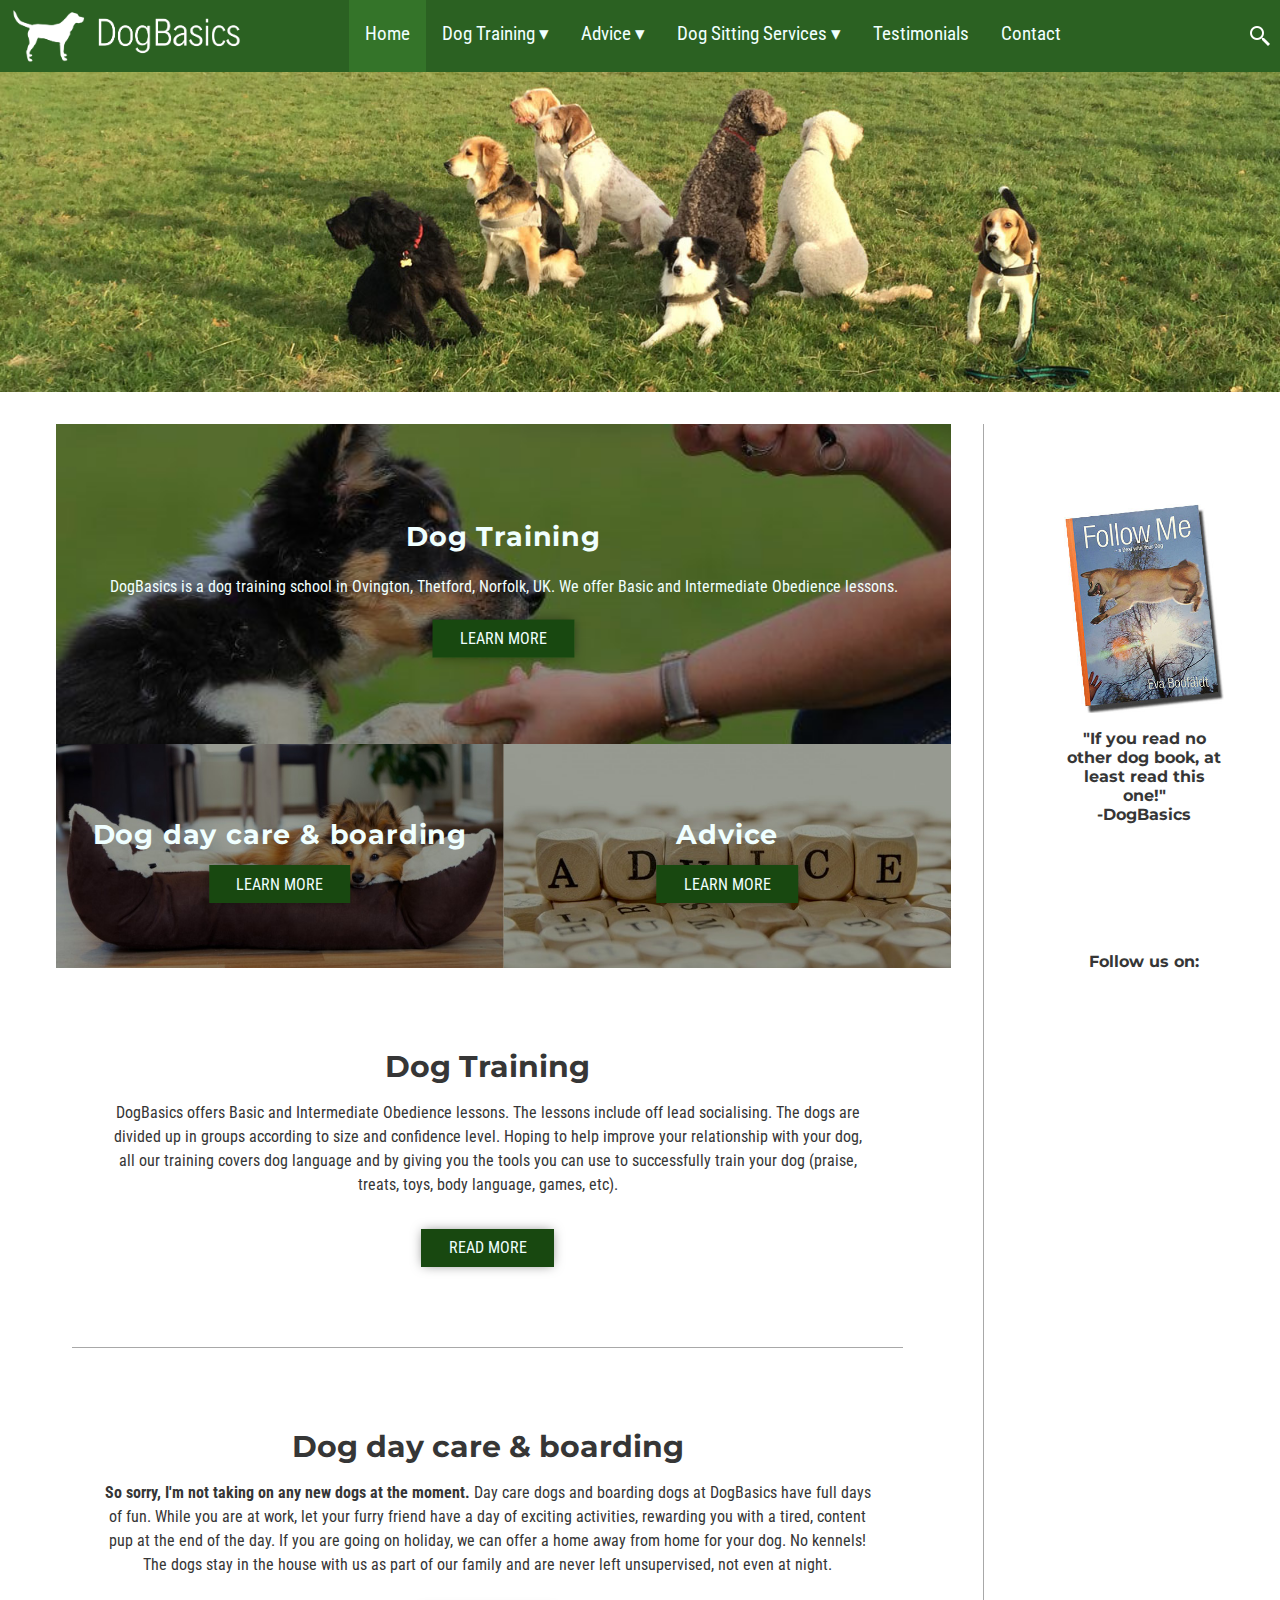
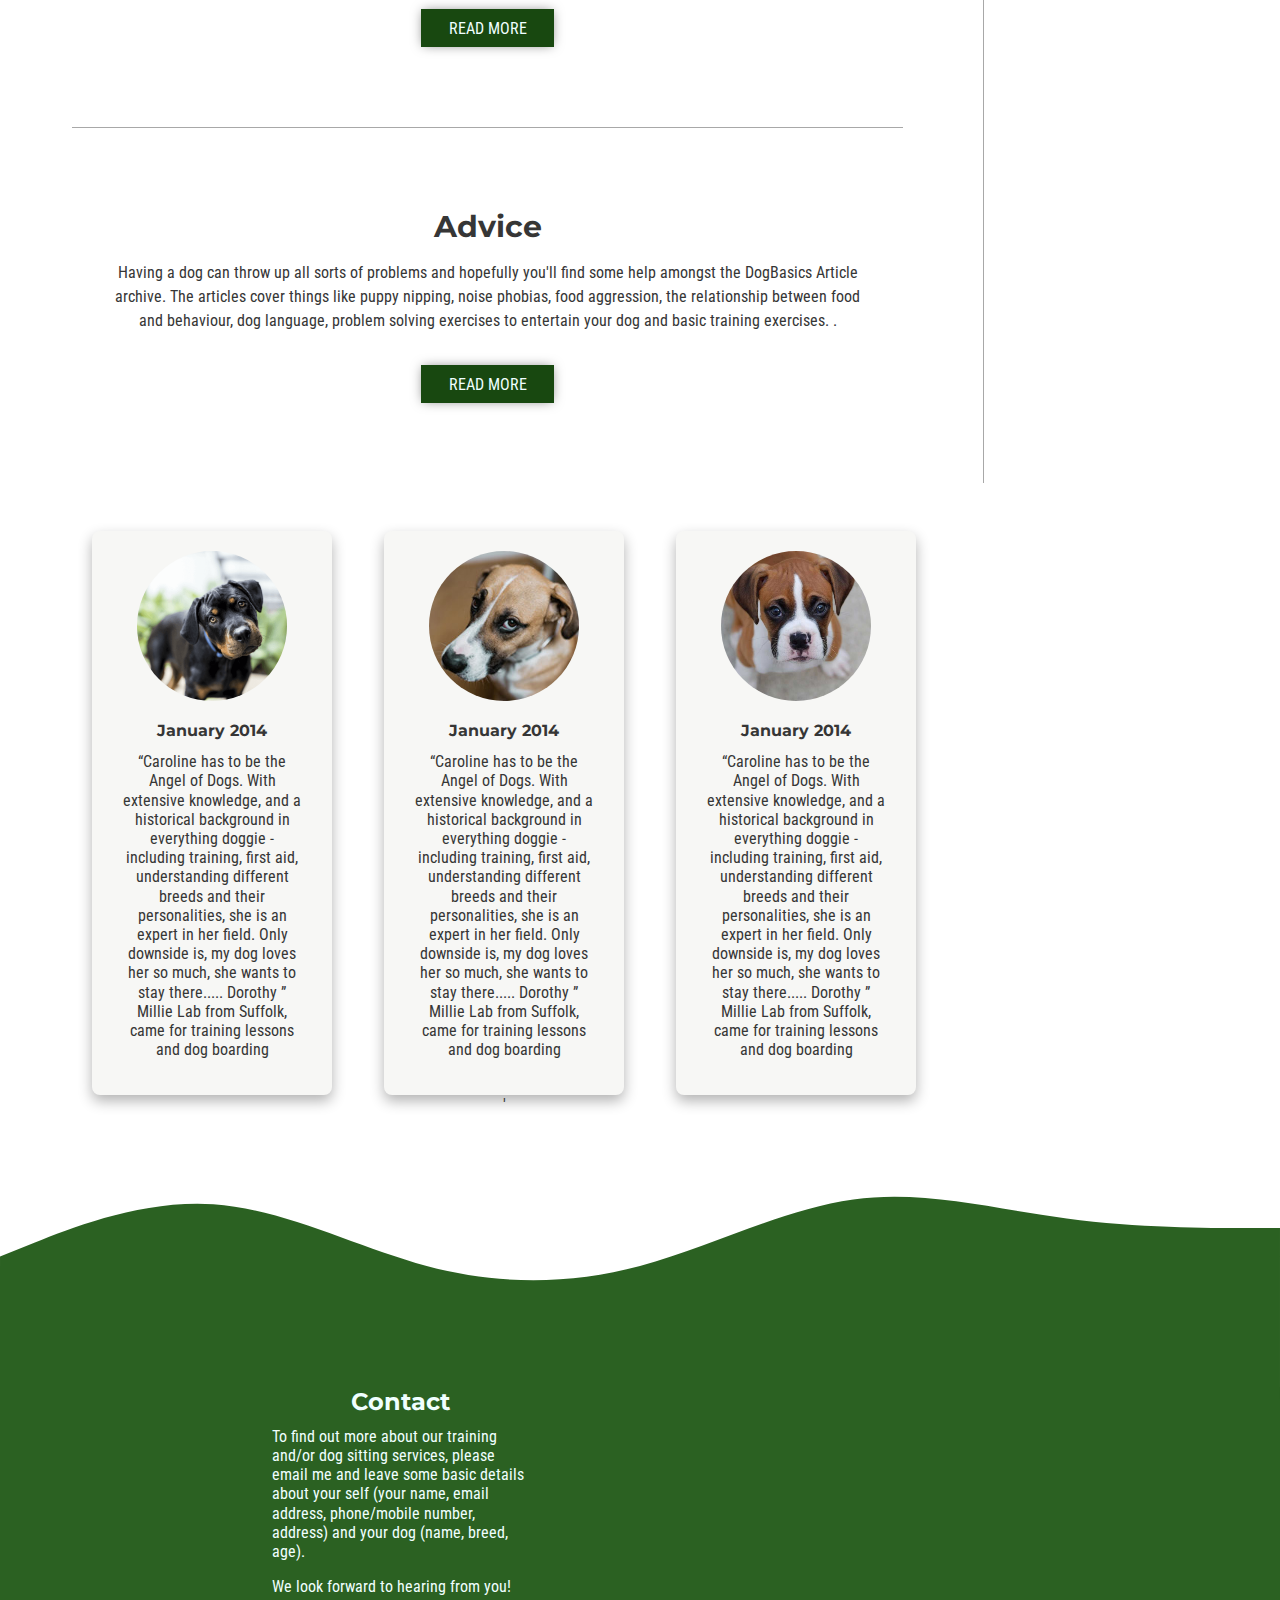
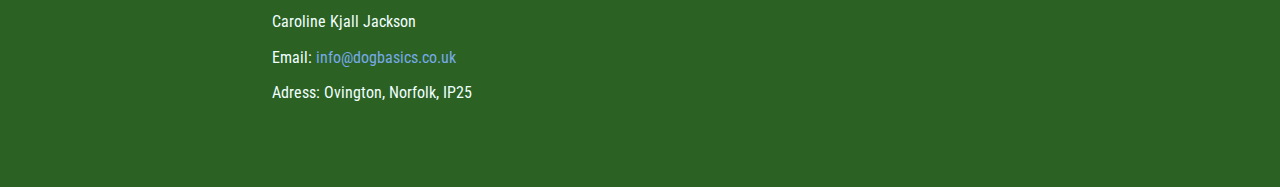
==== commit 59ec4f66: "fixed responsiveness bugs and made the drawer menu work" ====
--- a/index.html
+++ b/index.html
@@ -11,7 +11,10 @@
       href="https://fonts.googleapis.com/css?family=Roboto+Condensed:400,700&display=swap"
       rel="stylesheet"
     />
-    <link href="https://fonts.googleapis.com/css?family=Montserrat&display=swap" rel="stylesheet">
+    <link
+      href="https://fonts.googleapis.com/css?family=Montserrat&display=swap"
+      rel="stylesheet"
+    />
 
     <!--  STYLES -->
     <link rel="stylesheet" href="css/drawer-menu-styles.css" />
@@ -29,7 +32,7 @@
   </head>
   <body>
     <header>
-      <div style="width: 100%" class="navbar-container">
+      <div class="navbar-container">
         <div class="brand">
           <img src="img/logo/DogBasics-logo/cover.png" alt="" />
         </div>
@@ -122,7 +125,6 @@
           </ul>
         </nav>
 
-        <!--
         <nav role="navigation">
           <div id="menuToggle">
             <input type="checkbox" />
@@ -143,21 +145,17 @@
             </ul>
           </div>
         </nav>
-        -->
-
-        <div class="hamburger-menu">
+       
+
+        <!-- <div class="hamburger-menu">
           <img src="img/menu.png" alt="" />
-        </div>
+        </div> -->
         <div class="search">
           <img src="img/search.png" alt="search" />
         </div>
       </div>
-      <!-- <img
-        class="cover-img"
-        src="img/cover/cover1.jpg"
-        style="width:100%; height:315px; object-fit: cover;"
-        alt=""
-      /> -->
+
+      <!-- Cover image gallery -->
       <div class="img-slide"></div>
     </header>
 
@@ -288,7 +286,7 @@
         <div class="book-recommendation flex flex-col">
           <img src="img/followMe2.jpg" alt="" />
           <h4>
-            "If you read no other dog book, at least read this one!" <br/>
+            "If you read no other dog book, at least read this one!" <br />
             -DogBasics
           </h4>
         </div>
@@ -312,11 +310,7 @@
 
     <!-- Wave image that transitions to the footer -->
     <div class="wave">
-      <img
-        src="img/wave.svg"
-        alt=""
-        style="background-size: cover; min-width: 20rem;"
-      />
+      <img src="img/wave.svg" alt="" />
     </div>
 
     <footer class="flex flex-col">
--- a/css/drawer-menu-styles.css
+++ b/css/drawer-menu-styles.css
@@ -52,8 +52,8 @@
   */
 #menuToggle span {
   display: block;
-  width: 33px;
-  height: 4px;
+  width: 30px;
+  height: 3px;
   margin-bottom: 5px;
   position: relative;
 
@@ -107,7 +107,7 @@
   */
 #menu {
   position: absolute;
-  width: 300px;
+  width: 20rem;
   height: auto;
   margin: -100px 0 0 -225px;
   padding: 50px;
--- a/css/styles.css
+++ b/css/styles.css
@@ -58,16 +58,21 @@
 }
 
 /* HEADER */
+header {
+  display: grid;
+  justify-items: center;
+  background-color: #2b6122;
+}
+
 .navbar-container {
-  width: 100%;
+  max-width: 100rem;
 
   display: grid;
-  grid-template-columns: auto 10fr 1fr;
+  grid-template-columns: 1fr 10fr 1fr;
   grid-template-areas: "brand navbar menuToggle";
   align-items: center;
   justify-items: center;
 
-  background-color: #2b6122;
   color: azure;
   padding: 0 .5rem;
 }
@@ -232,11 +237,9 @@
   grid-area: sidebar;
 
   display: grid;
-  grid-auto-columns: 1fr;
   grid-template-areas: "book-recommendation" "social";
   justify-items: center;
 
-  /* width: 100%; */
   margin-top: 5rem;
   padding: 0 2rem;
 }
@@ -266,13 +269,8 @@
   margin-top: 1rem;
 }
 
-.sidebar .social img {
-  display: block;
-  width: 3rem;
+.social-icons {
   cursor: pointer;
-}
-.sidebar .social img:first-of-type {
-  width: 3.7rem;
 }
 
 /* Border that separates the main content and the sidebar */
@@ -352,32 +350,36 @@
 
 .article h2 {
   font-size: 1.9rem;
+  text-align: center;
 }
 
 .article p {
   margin-top: 1rem;
   line-height: 1.5rem;
+  text-align: center;
 }
 
 /* Testimonial cards */
 .cards {
-  display: grid;
-  grid-template-columns: repeat(auto-fit, minmax(250px, 1fr));
-  grid-gap: 3rem;
-
-  margin: 5rem 2rem 0 2rem;
+  display: flex;
+  flex-wrap: wrap;
+  justify-content: space-evenly;
+  margin: 0 2rem 0 2rem;
 }
 
 .card {
   display: flex;
   flex-direction: column;
   align-items: center;
+
+  max-width: 15rem;
 
   text-align: center;
 
   background: rgb(247, 247, 245);
   line-height: 1.3rem;
   padding: 20px 30px 20px 30px;
+  margin: 3rem 1rem 0 1rem;
   border-radius: 8px;
   box-shadow: 0px 6px 14px 0px rgba(0, 0, 0, 0.3);
 
@@ -411,7 +413,8 @@
 /* Wave image above the footer */
 .wave {
   margin-bottom: -1rem;
-  width: 100%;
+  background-size: cover; 
+  min-width: 60rem;
 }
 .wave img {
   width: 100%;
@@ -441,6 +444,7 @@
 .contact-info h2,
 p {
   margin-bottom: 1rem;
+  line-height: 1.2rem;
 }
 
 .contact-info .email {
--- a/css/styles-tablet.css
+++ b/css/styles-tablet.css
@@ -1,15 +1,21 @@
-
 /* MEDIUM SCREEN */
 @media only screen and (min-width: 768px) {
+
+  /* HEADER */
+  .navbar-container {
+    grid-template-areas: "brand navbar search";
+  }
+  
+  .brand img {
+    width: 13rem;
+  }
+  
+  /* MAIN */
   main {
-    /* grid-template-columns: 4fr 1fr; */
     grid-template-areas: "page" "sidebar";
-    justify-items: end;
   }
-
-  .navbar-container {
-    grid-template-areas: "brand navbar search"
-  }
+  
+  
 
   .grid-container {
     grid-template-columns: 1fr 1fr;
@@ -27,23 +33,18 @@
     height: 14rem;
   }
   .box1 {
-    height: 28rem;
+    height: 20rem;
   }
 
   .article p {
-    text-align: center;
     padding: 0 2rem;
   }
 
   .sidebar {
-    grid-template-areas:
-      "book-recommendation"
-      "social";
-    grid-template-columns: 1fr;
-    grid-template-rows: 25rem auto;
-    justify-self: start;
+    grid-template-areas: "book-recommendation social";
+    grid-gap: 5rem;
     padding: 0 2rem;
-    margin-top: 1rem;
+    margin-top: 5rem;
   }
 
   .sidebar .book-recommendation {
@@ -52,20 +53,16 @@
     width: 10rem;
   }
 
-  .sidebar .social {
-    align-items: center;
-    padding: 0;
-  }
-
-  .sidebar .social img ~ img {
-    margin-top: 1rem;
-  }
-
   footer {
-    flex-direction: row !important; /* Fråga!! */ 
+    flex-direction: row !important;
   }
 
   .contact-info {
     margin-right: 4rem;
   }
-}+
+  .googlemaps {
+    width: 22rem;
+    height: 16rem
+  }
+}
--- a/css/styles-desktop.css
+++ b/css/styles-desktop.css
@@ -1,5 +1,25 @@
-/* LARGE SCREEN */
-@media only screen and (min-width: 1150px) {
+@media only screen and (min-width: 992px) {
+  main {
+    grid-template-areas: "page sidebar";
+    grid-template-columns: auto max-content;
+    justify-content: center;
+  }
+
+  .sidebar {
+    grid-template-areas:
+      "book-recommendation"
+      "social";
+    grid-template-rows: max-content;
+  }
+
+  .social-icons {
+    display: grid;
+    justify-items: center;
+  }
+}
+
+/* Breakpoint to show navbar */
+@media only screen and (min-width: 1055px) {
   /* Show navbar and hide hamburger icon */
   .navbar {
     display: flex;
@@ -18,3 +38,21 @@
   }
 }
 
+@media only screen and (min-width: 1150px) {
+  .brand img {
+    width: 15rem;
+  }
+
+  .img-slide {
+    height: 20rem;
+  }
+
+  .sidebar {
+    margin-left: 3rem;
+  }
+
+  .googlemaps {
+    width: 26rem;
+    height: 19rem
+  }
+}
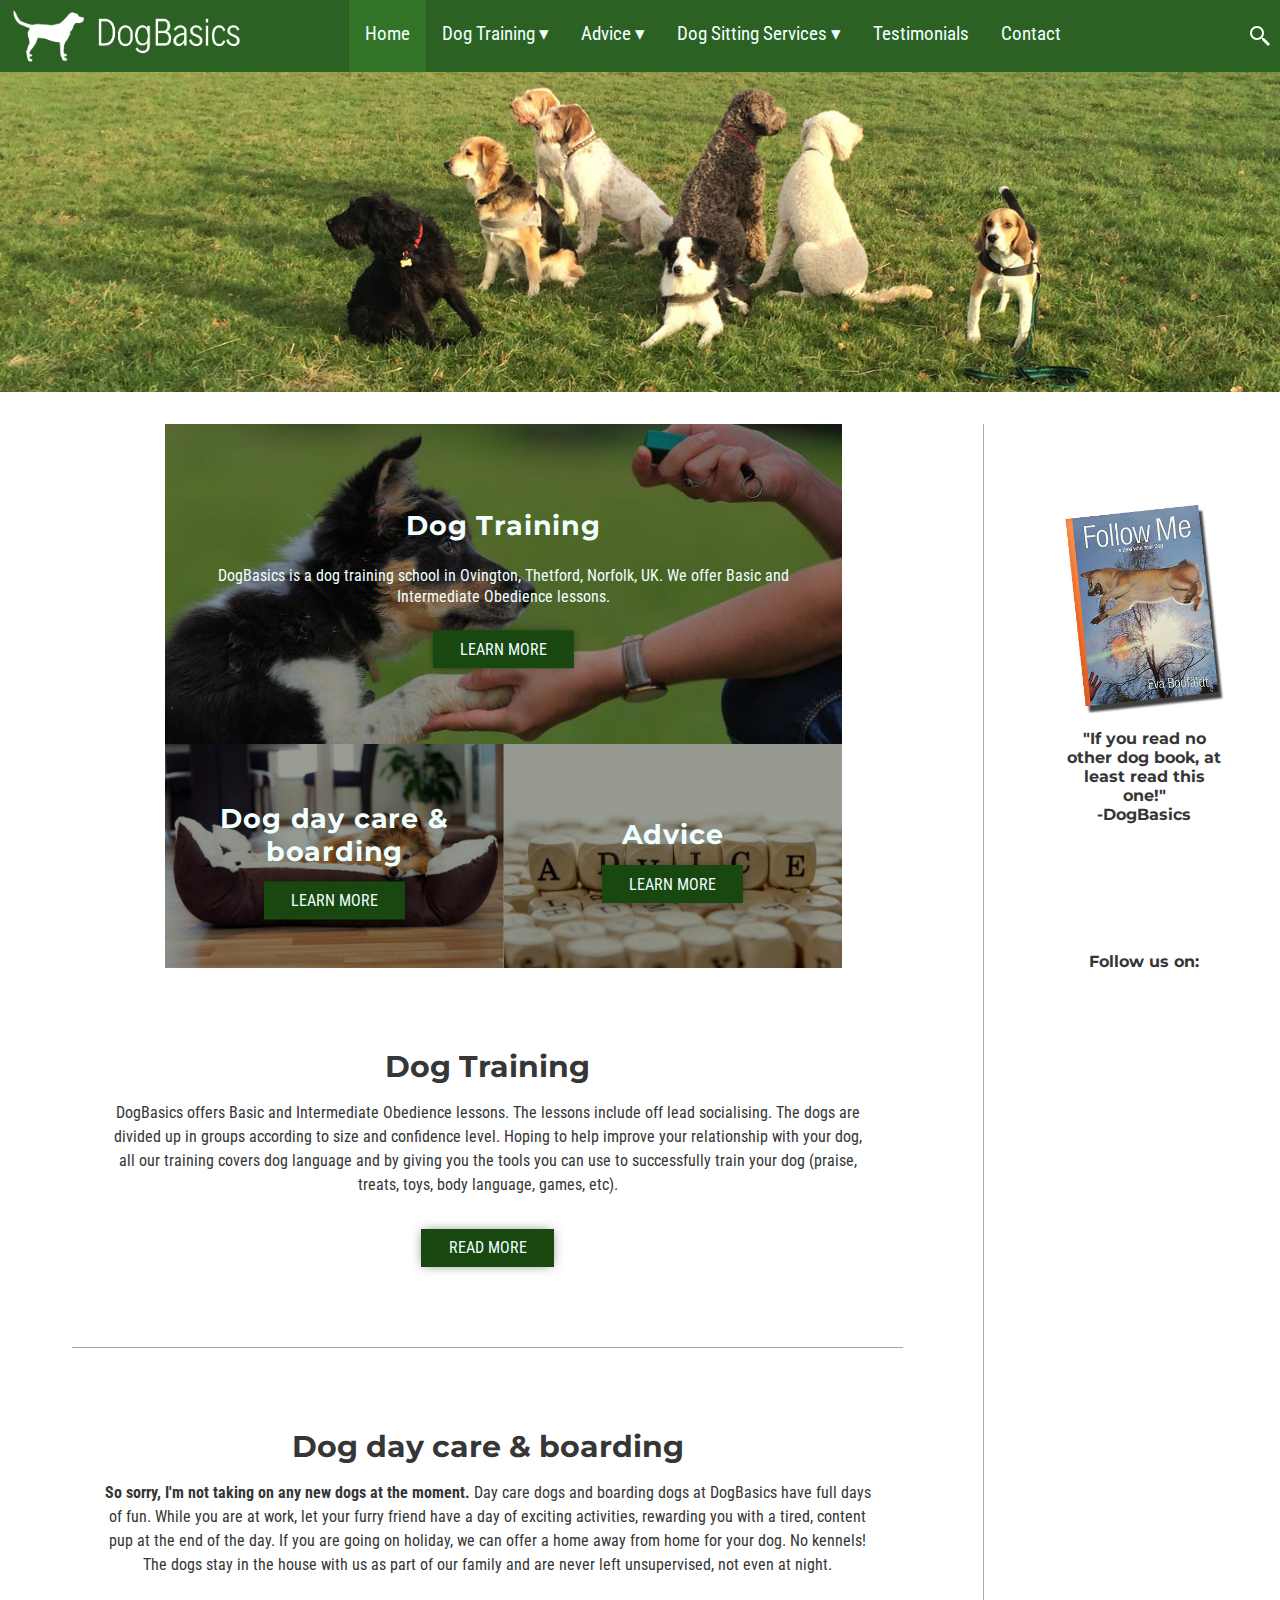
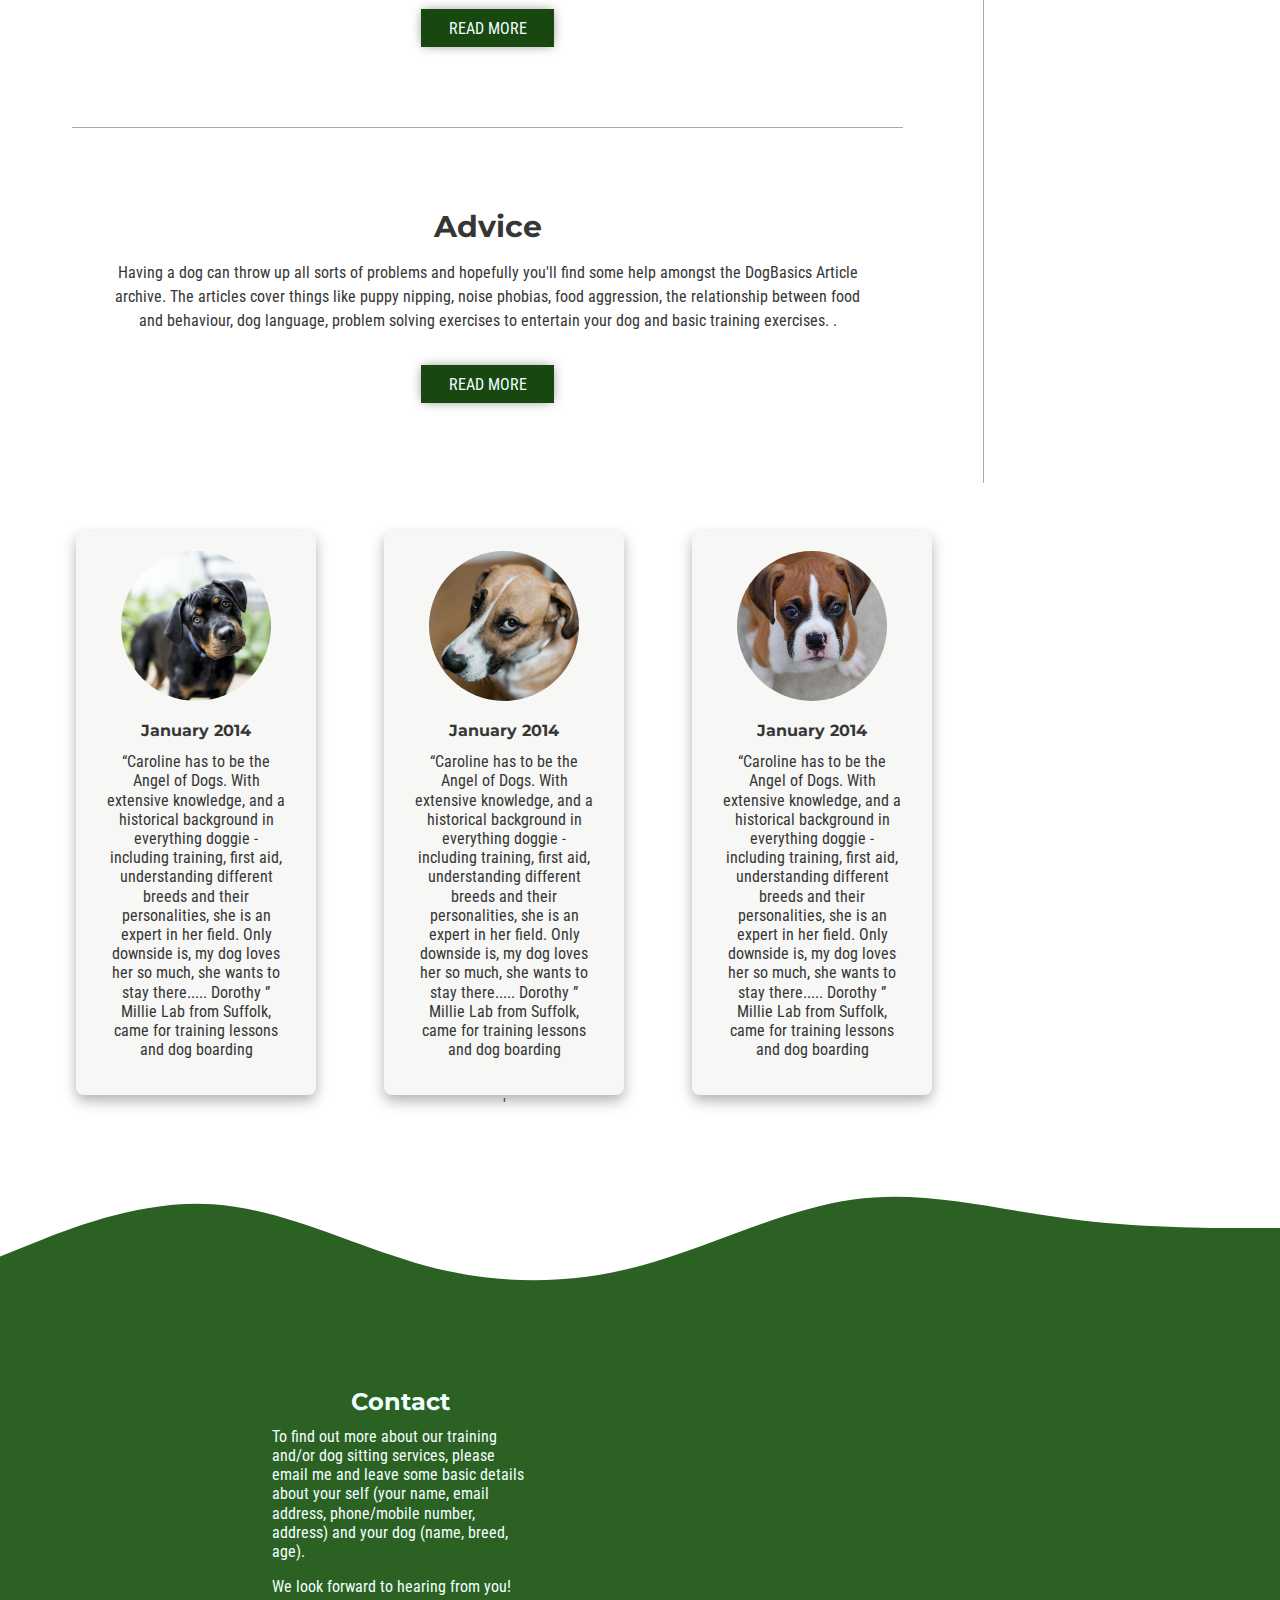
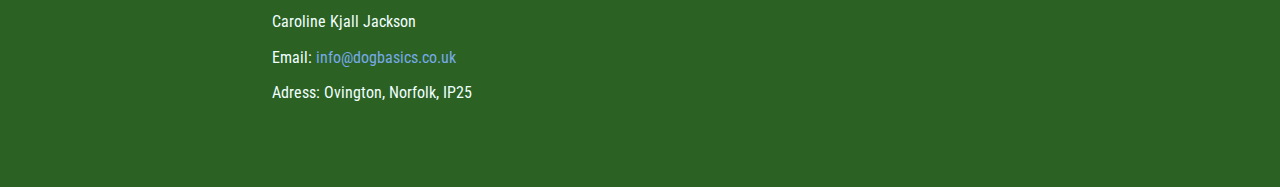
==== commit ddb84eae: "added hover effect on social icons" ====
--- a/index.html
+++ b/index.html
@@ -37,6 +37,7 @@
           <img src="img/logo/DogBasics-logo/cover.png" alt="" />
         </div>
 
+        <!-- Top menu bar -->
         <nav>
           <ul class="navbar">
             <li><a href="index.html">Home</a></li>
@@ -125,6 +126,7 @@
           </ul>
         </nav>
 
+        <!-- Drawer menu -->
         <nav role="navigation">
           <div id="menuToggle">
             <input type="checkbox" />
@@ -155,6 +157,8 @@
         </div>
       </div>
 
+      <!-- Load the images that are used by the image gallery slide -->
+      <div class="img-slide-load"></div> 
       <!-- Cover image gallery -->
       <div class="img-slide"></div>
     </header>
@@ -164,7 +168,7 @@
         <section class="content">
           <div class="grid-container">
             <div class="box box1 flex flex-col">
-              <img src="../img/dog-clicker-training.jpg" alt="" />
+              <img src="img/dog-clicker-training.jpg" alt="" />
               <div class="center">
                 <h2>Dog Training</h2>
                 <p>
@@ -176,14 +180,14 @@
               </div>
             </div>
             <div class="box box2 flex flex-col">
-              <img src="../img/dog-bed.jpg" alt="" />
+              <img src="img/dog-bed.jpg" alt="" />
               <div class="center">
                 <h2>Dog day care & boarding</h2>
                 <a class="button" href="#article-2">Learn more</a>
               </div>
             </div>
             <div class="box box3 flex flex-col">
-              <img src="../img/advice.jpg" alt="" />
+              <img src="img/advice.jpg" alt="" />
               <div class="center">
                 <h2>Advice</h2>
                 <a class="button" href="#article-3">Learn more</a>
--- a/css/styles.css
+++ b/css/styles.css
@@ -12,12 +12,17 @@
 body {
   font-family: "Roboto Condensed", sans-serif;
   color: rgb(54, 54, 54);
-  
+
   /* background-color: rgb(235, 235, 235); */
 }
 
-h1, h2, h3, h4, h5, h6 {
-  font-family: 'Montserrat', sans-serif;
+h1,
+h2,
+h3,
+h4,
+h5,
+h6 {
+  font-family: "Montserrat", sans-serif;
 }
 
 .button {
@@ -74,7 +79,7 @@
   justify-items: center;
 
   color: azure;
-  padding: 0 .5rem;
+  padding: 0 0.5rem;
 }
 
 /* Brand container */
@@ -143,7 +148,7 @@
   position: absolute;
   top: 106%;
   left: 0%;
-  z-index: 1;
+ 
   border-bottom-left-radius: 5px;
   border-bottom-right-radius: 5px;
 }
@@ -153,13 +158,11 @@
   padding: 0.8rem 1.2rem;
   white-space: nowrap;
 }
-.navbar .dropdown-menu > li:hover {
-  /* background-color: #419233;   */
-}
 
 .navbar .dropdown-menu a {
   color: black;
 }
+
 /* Search icon */
 .search {
   grid-area: search;
@@ -173,7 +176,13 @@
   width: 1.5rem;
 }
 
+
 /* Cover image animation */
+.img-slide-load {
+  width: 0;
+  height: 0;
+  animation: slide 1s 1;
+}
 .img-slide {
   animation: slide 30s 2s ease-in-out infinite;
   width: 100%;
@@ -185,24 +194,24 @@
 }
 
 @keyframes slide {
-  20% {
+  16.6% {
     background-image: url("../img/cover/cover2.jpg");
     background-position: 60% center;
   }
-  40% {
+  33.3% {
     background-image: url("../img/cover/cover3.jpg");
     background-position: 60% center;
   }
 
-  60% {
+  50% {
     background-image: url("../img/cover/cover4.jpg");
     background-position: center;
   }
-  80% {
+  66.6% {
     background-image: url("../img/cover/cover5.jpg");
     background-position: 75% center;
   }
-  100% {
+  83.3% {
     background-image: url("../img/cover/cover6.jpg");
     background-position: 60% center;
   }
@@ -273,9 +282,19 @@
   cursor: pointer;
 }
 
+.social-icons i {
+  transition: color 0.6s ease;
+}
+.social-icons i:hover {
+  color: rgb(189, 74, 51);
+}
+
 /* Border that separates the main content and the sidebar */
 .content {
   border-right: 1px solid rgb(168, 168, 168);
+
+ display: grid;
+ justify-items: center;
 }
 
 /* Grid with information boxes */
@@ -312,13 +331,13 @@
   margin-bottom: 1.5rem;
   padding: 0 2rem;
   font-size: 1.7rem;
-  letter-spacing: .05rem;
+  letter-spacing: 0.05rem;
 }
 
 .box p {
   margin-bottom: 2rem;
   padding: 0 2rem;
-  line-height: 1.3rem
+  line-height: 1.3rem;
 }
 
 .box1 {
@@ -364,7 +383,6 @@
   display: flex;
   flex-wrap: wrap;
   justify-content: space-evenly;
-  margin: 0 2rem 0 2rem;
 }
 
 .card {
@@ -413,7 +431,7 @@
 /* Wave image above the footer */
 .wave {
   margin-bottom: -1rem;
-  background-size: cover; 
+  background-size: cover;
   min-width: 60rem;
 }
 .wave img {
--- a/css/styles-tablet.css
+++ b/css/styles-tablet.css
@@ -15,8 +15,6 @@
     grid-template-areas: "page" "sidebar";
   }
   
-  
-
   .grid-container {
     grid-template-columns: 1fr 1fr;
     grid-template-areas:
@@ -40,6 +38,7 @@
     padding: 0 2rem;
   }
 
+  /* SIDEBAR */
   .sidebar {
     grid-template-areas: "book-recommendation social";
     grid-gap: 5rem;
@@ -53,6 +52,7 @@
     width: 10rem;
   }
 
+  /* FOOTER */
   footer {
     flex-direction: row !important;
   }
